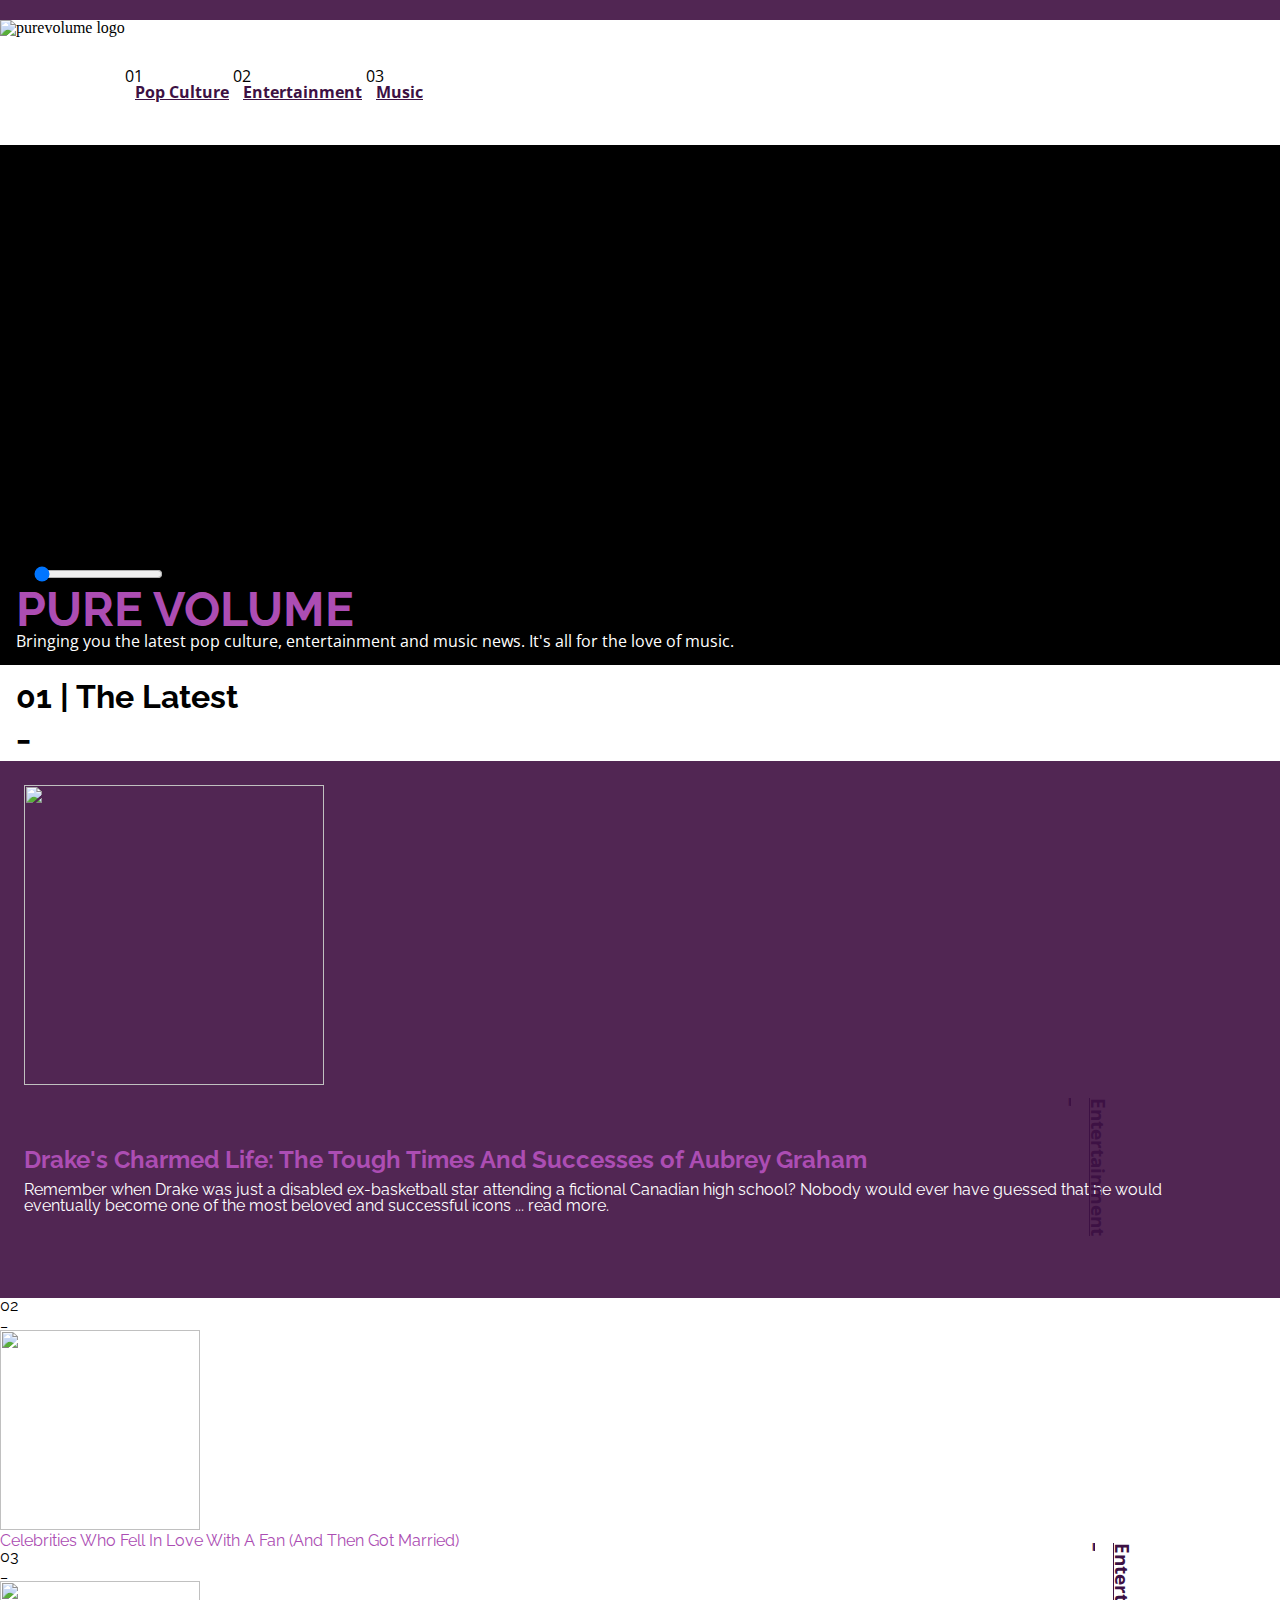
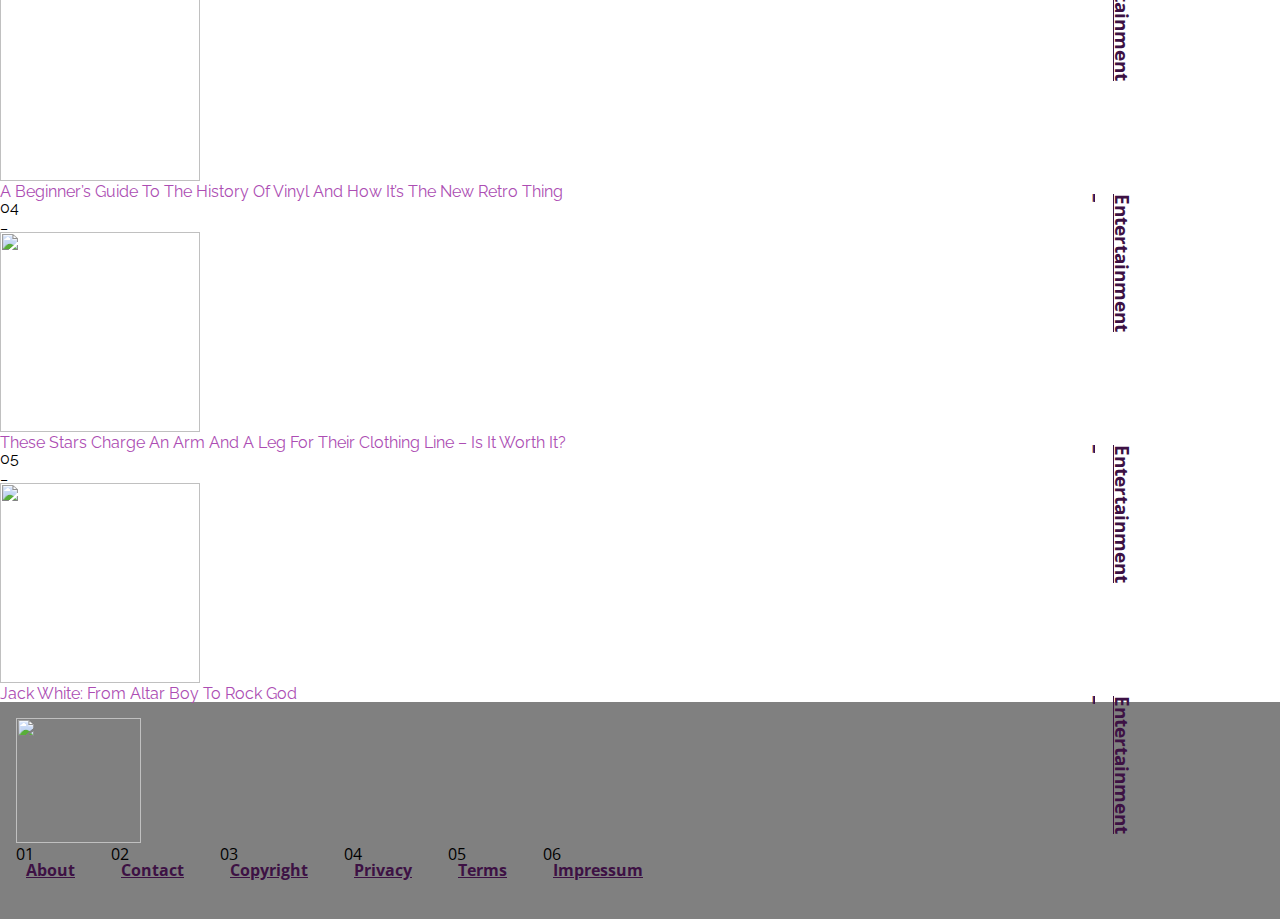
==== index.html @ ea9652d8 "edited index, js, and css" ====
<!DOCTYPE html>
<html lang="en">
  <head>
    <meta charset="utf-8">
    <meta http-equiv="X-UA-Compatible" content="IE=edge">
    <meta name="viewport" content="width=device-width, initial-scale=1">
    <title>Pure Volume</title>
    <!-- Bootstrap -->
    <link href="css/bootstrap.min.css" rel="stylesheet">
    <link href="css/main.css" rel="stylesheet"> <!--CSS FILE YOU CAN EDIT-->
    <link href="https://fonts.googleapis.com/css?family=Open+Sans|Raleway" rel="stylesheet">
    <link rel="stylesheet" href="https://use.fontawesome.com/releases/v5.3.1/css/all.css" integrity="sha384-mzrmE5qonljUremFsqc01SB46JvROS7bZs3IO2EmfFsd15uHvIt+Y8vEf7N7fWAU" crossorigin="anonymous">
  </head>

  <body>

    <div class="topBar"></div> <!--MAIN NAVIGATION-->
    <div class="topNav">
      <nav class="container-fluid">
        <h2 class="hidden">Main Navigation</h2>
        <img src="images/logo1.svg" width="125" height="125" alt="purevolume logo">
        <ol class="text-center">
          <li><p>01</p><a href="#">Pop Culture</a></li>
          <li><p>02</p><a href="#">Entertainment</a></li>
          <li><p>03</p><a href="#">Music</a></li>
        </ol>
      </nav>
    </div> <!--MAIN NAVIGATION END-->

  <header class="container-fluid"> <!--VIDEO SECTION-->
  <div class="container" id="videoPlayer">
    <video id="headerVid" poster="" width="1024" height="400" alt="promotional video">
      <source src="assets/test.mp4" type="video/mp4"/>
        Your browser does not support the video files! Please try another browser.
    </video>
    <div id="controls">
      <button id="playPause"><i class="fas fa-pause"></i></button>
      <input type="range" id="seek-bar" class="slider" value="0">
      <button id="rewind"><i class="fas fa-step-backward"></i></button>
      <button id="muteVideo" class="control"><i class="fas fa-volume-up"></i></button>
      <button id="full-screen" class="controls"><i class="fa fa-expand-arrows-alt"></i></div>
    </div>
  </div>
    <h1>Pure Volume</h1>
    <i class="fa fa-volume-down"></i>
    <p>Bringing you the latest pop culture, entertainment and music news. It's all for the love of music.</p>
  </header> <!--VIDEO SECTION END-->

    <section id="latestSection"> <!--THE LATEST SECTION-->
      <h3>01 | The Latest <br /> _</h3>
      <div id="latestBg" class="row">
          <div id="latestImage" class="col-11 col-md-6">
            <img src="images/img00.jpg" width="300" height="300">
          </div>
          <div class="category col-1 order-md-5 col-md-1">
            <h5><a href="#">Entertainment <br /> _</a></h5>
          </div>
          <div id="latestText" class="col-12 order-md-1 col-md-5">
            <h4>Drake's Charmed Life: The Tough Times And Successes of Aubrey Graham</h4>
            <p>Remember when Drake was just a disabled ex-basketball star attending a fictional Canadian high school? Nobody would ever have guessed that he would eventually become one of the most beloved and successful icons ... read more.</p>
          </div>
      </div>
    </section> <!--THE LATEST SECTION END-->


<div class="container">
  <div class="row">
  <div class="col-md-6">
    <h3>02 <br /> _ <br /></h3>
    <div class="row">
        <div class="col-11 col-md-11">
          <img src="images/image01.jpg" width="200" height="200">
        </div>
        <div class="category col-1 col-md-1">
          <h5><a href="#">Entertainment <br /> _</a></h5>
        </div>
        <div class="col-12 col-md-12">
          <h4>Celebrities Who Fell In Love With A Fan (And Then Got Married)</h4>
        </div>
    </div>
  </div>
  <div class="col-md-6">
    <h3>03 <br /> _ <br /></h3>
    <div class="row">
        <div class="col-11 col-md-11">
          <img src="images/img02.jpg" width="200" height="200">
        </div>
        <div class="category col-1 col-md-1">
          <h5><a href="#">Entertainment <br /> _</a></h5>
        </div>
        <div class="col-12 col-md-12">
          <h4>A Beginner’s Guide To The History Of Vinyl And How It’s The New Retro Thing</h4>
        </div>
    </div>
  </div>
  <div class="col-md-6">
    <h3>04 <br /> _ <br /></h3>
    <div class="row">
        <div class="col-11 col-md-11">
          <img src="images/img03.jpg" width="200" height="200">
        </div>
        <div class="category col-1 col-md-1">
          <h5><a href="#">Entertainment <br /> _</a></h5>
        </div>
        <div class="col-12 col-md-12">
          <h4>These Stars Charge An Arm And A Leg For Their Clothing Line – Is It Worth It?</h4>
        </div>
    </div>
  </div>
  <div class="col-md-6">
    <h3>05 <br /> _ <br /></h3>
    <div class="row">
        <div class="col-11 col-md-11">
          <img src="images/img04.jpg" width="200" height="200">
        </div>
        <div class="category col-1 col-md-1">
          <h5><a href="#">Entertainment <br /> _</a></h5>
        </div>
        <div class="col-12 col-md-12">
          <h4>Jack White: From Altar Boy To Rock God</h4>
        </div>
    </div>
  </div>
  </div>
</div>

<footer class="container-fluid"> <!--FOOTER STARTS HERE-->
  <h2 class="hidden">Footer</h2>
  <img src="images/logo1.svg" width="125" height="125" class="mx-auto d-block">
  <nav class="col-center">
    <h2 class="hidden">Footer Navigation</h2>
    <ol class="text-center">
      <li><p>01</p><a href="#">About</a></li>
      <li><p>02</p><a href="#">Contact</a></li>
      <li><p>03</p><a href="#">Copyright</a></li>
      <li><p>04</p><a href="#">Privacy</a></li>
      <li><p>05</p><a href="#">Terms</a></li>
      <li><p>06</p><a href="#">Impressum</a></li>
    </ol>
  </nav>
</footer> <!--FOOTER ENDS HERE-->

    <!-- jQuery (necessary for Bootstrap's JavaScript plugins) -->
    <script src="https://ajax.googleapis.com/ajax/libs/jquery/1.12.4/jquery.min.js"></script>
    <!-- Include all compiled plugins (below), or include individual files as needed -->
    <script src="js/bootstrap.min.js"></script>
    <script src="js/main.js"></script> <!--JS FILE YOU CAN EDIT-->
  </body>
</html>
---- css/main.css ----
/* http://meyerweb.com/eric/tools/css/reset/
   v2.0 | 20110126
   License: none (public domain)
   CSS RESET!!!
*/

html, body, div, span, applet, object, iframe,
h1, h2, h3, h4, h5, h6, p, blockquote, pre,
a, abbr, acronym, address, big, cite, code,
del, dfn, em, img, ins, kbd, q, s, samp,
small, strike, strong, sub, sup, tt, var,
b, u, i, center,
dl, dt, dd, ol, ul, li,
fieldset, form, label, legend,
table, caption, tbody, tfoot, thead, tr, th, td,
article, aside, canvas, details, embed,
figure, figcaption, footer, header, hgroup,
menu, nav, output, ruby, section, summary,
time, mark, audio, video {
	margin: 0;
	padding: 0;
	border: 0;
	font-size: 100%;
	font: inherit;
	vertical-align: baseline;
}
/* HTML5 display-role reset for older browsers */
article, aside, details, figcaption, figure,
footer, header, hgroup, menu, nav, section {
	display: block;
}
body {
	line-height: 1;
}
ol, ul {
	list-style: none;
}
blockquote, q {
	quotes: none;
}
blockquote:before, blockquote:after,
q:before, q:after {
	content: '';
	content: none;
}
table {
	border-collapse: collapse;
	border-spacing: 0;
}

/**********Global***********/
ol {
  list-style-type: decimal;
}

.hidden {
  display: none;
}

h1,h2,h3,h4,h5 {
  font-family: 'Raleway', sans-serif;
}

h4 {
	color: #ac4db3;
}

p, a {
  font-family: 'Open Sans', sans-serif;
}

.category {
	transform: rotate(90deg);
	transform-origin: left top 0;
  color: grey;
  font-size: 1.2em;
  font-weight: bold;
  float: right;
}

a {
  color: #3d1144;
  font-weight: bold;
  padding-left: 10px;
  display: inline-block;
}

button {
  background-color: Transparent;
  background-repeat:no-repeat;
  border: none;
  cursor:pointer;
  overflow: hidden;
  outline:none;
}

.fa-pause, .fa-step-backward, .fa-volume-up, .fa-expand-arrows-alt {
	color: white;
}
/***************************/

/**********Top Navigation***********/
.topBar {
  width: 100%;
  height: 20px;
  background-color: #512653;
}

.topNav nav ol li{
  display: inline-block;
  margin-bottom: 1.5rem;
}

.topNav nav {
  display: block;
}

.topNav nav img {
  display: block;
  margin: 0 auto;
}

@media (min-width: 992px) {
.topNav nav {
   display: flex;
 }

.topNav nav img {
   margin: 0;
 }

.topNav nav ol {
   margin-top: 3rem;
 }

.topNav nav ol li {
   display: inline-block;
 }

.topNav nav ol li p {
   display: block;
 }

 }
/***************************/


/**********Header***********/
header {
  background-color: black;
  padding: 1rem;
}

.headerVid {
  margin: 0 auto;
}

header h1 {
  text-transform: uppercase;
  font-size: 3rem;
  font-weight: bold;
  color: #ac4db3;
}

header p {
  color: white;
}
/***************************/

/**********Homepage*********/
#latestSection h3 {
  font-size: 2rem;
  font-weight: bold;
  color: black;
  margin: 1rem;
}

#latestBg {
  background-color: #512653;
  padding: 1.5rem;
}

#latestBg h4 {
  background-color: #512653;
  font-size: 1.5rem;
  font-weight: bold;
  color: #ac4db3;
  margin-top: 60px;
	margin-bottom: 10px;
	padding-right: 20px;
}

#latestText p
{
	color: white;
	font-size: 16px;
	margin-bottom: 60px;
	padding-right: 20px;
	font-family: Raleway;
	margin-top: 10px;
}

.latestImage {
  float: left;
}

.post {
  border: 1px solid red;
  height: 100%;
  padding-left: 3em;
  padding-top: 2em;
	margin-bottom: 1em;
}

/***************************/

/**********Footer***********/
footer {
  background-color: grey;
  padding: 1em;
}

footer h2 {
  display: none;
}

footer img {
  margin: 0 auto;
}

footer nav ol li {
  list-style-type: none;
  display: inline-block;
  padding-right: 2rem;
  margin-bottom: 1.5rem;
}
/***************************/
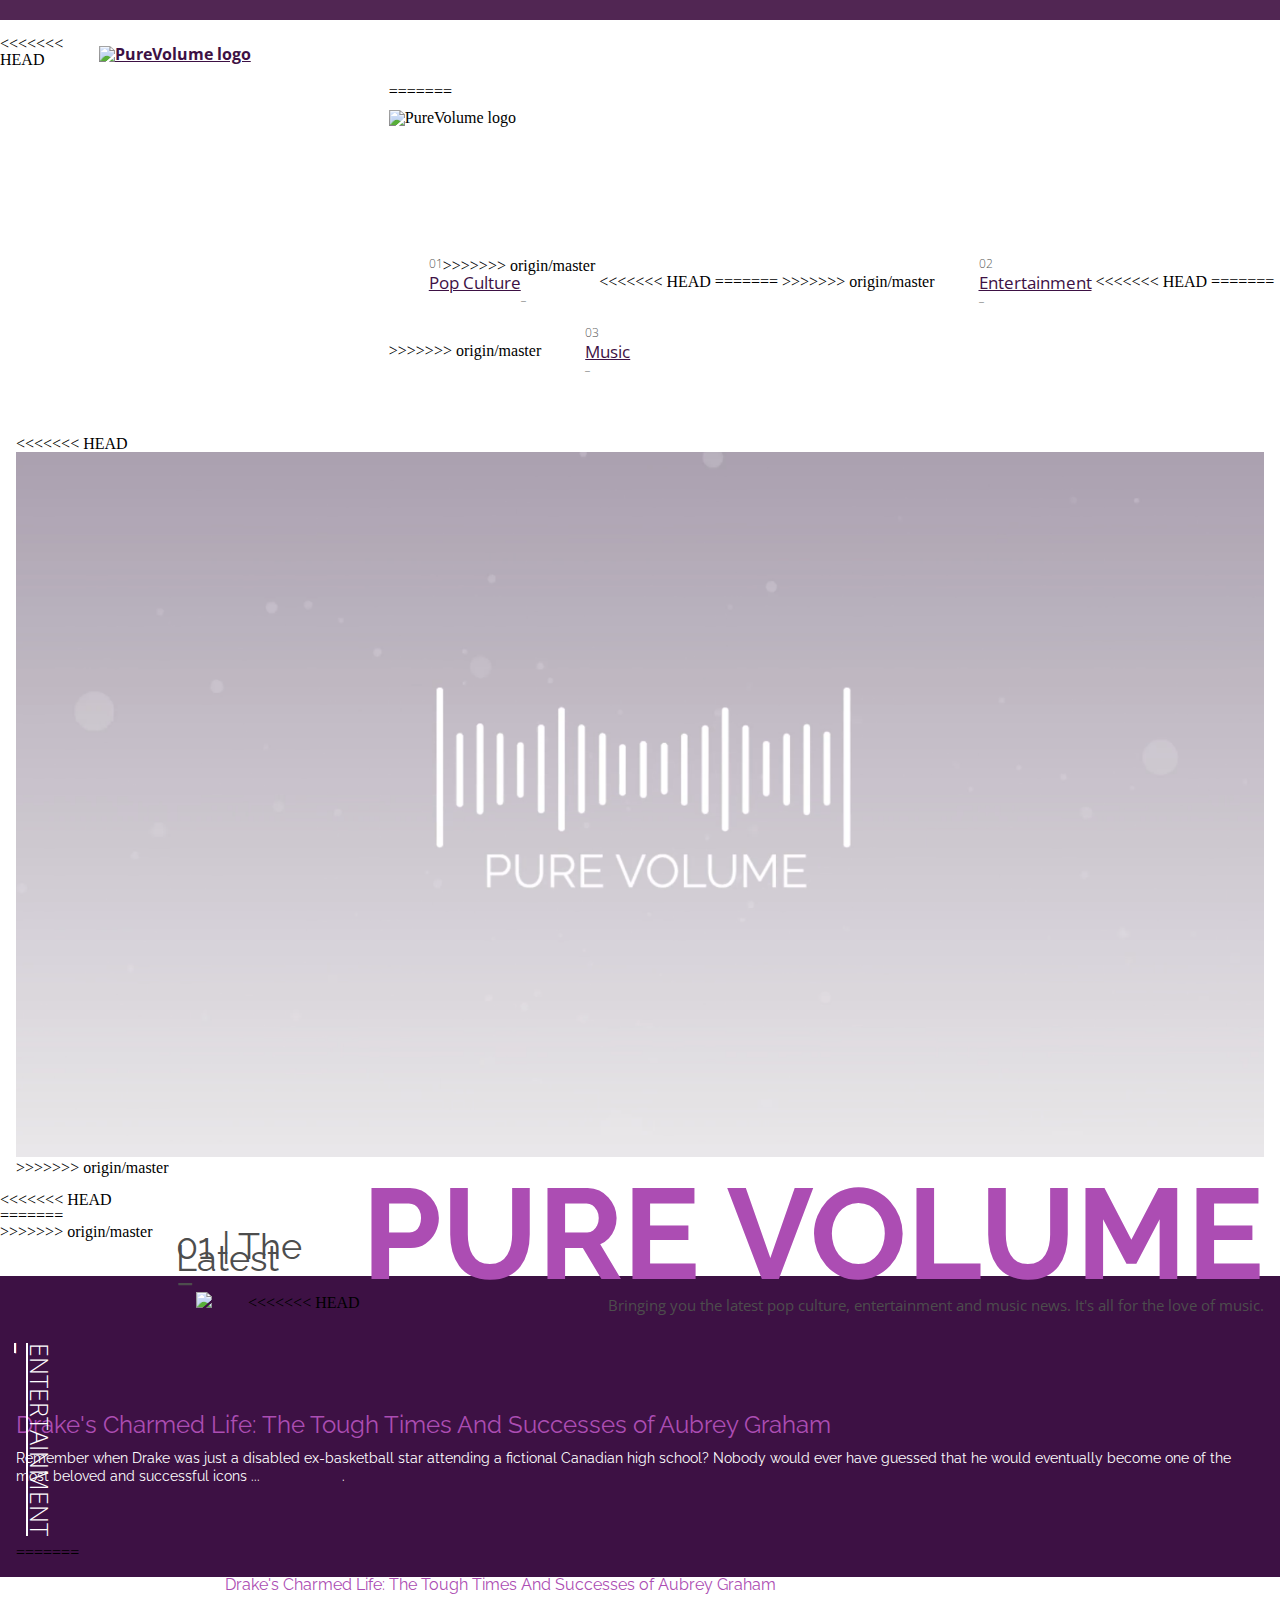
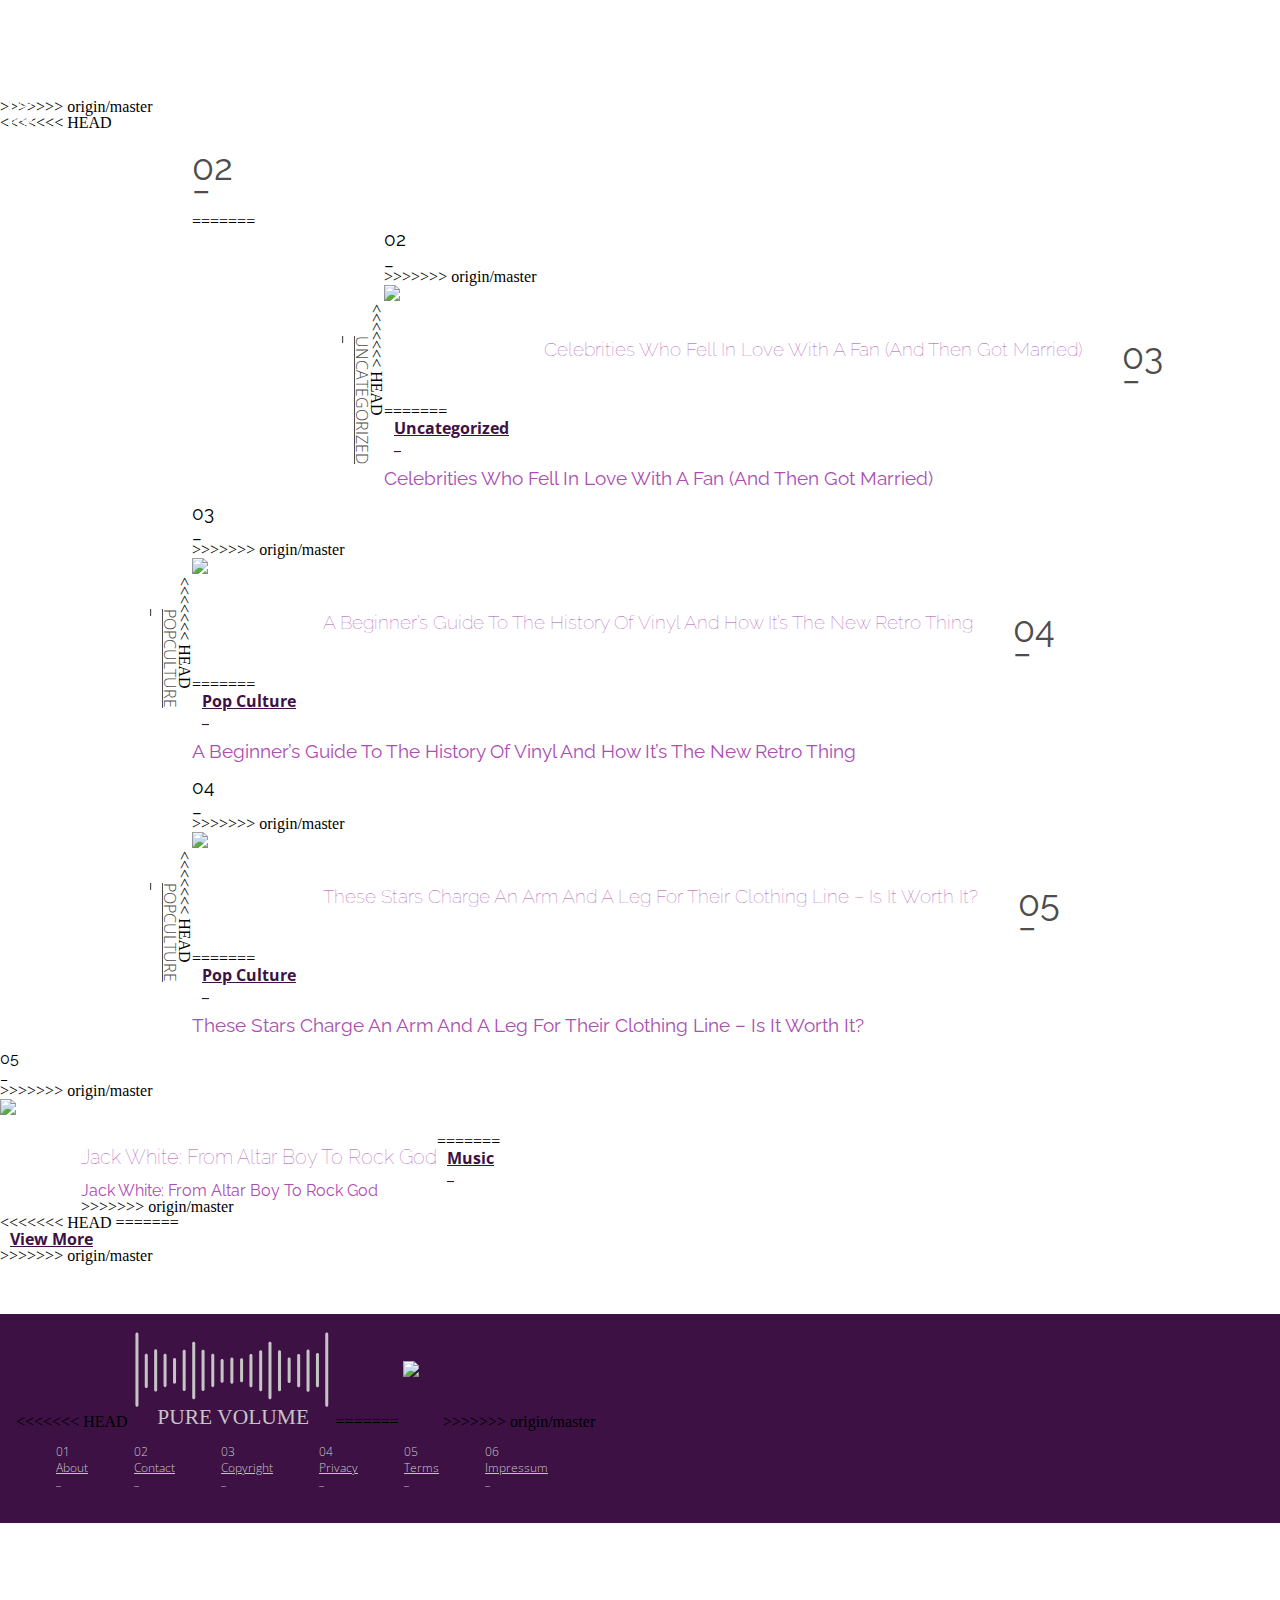
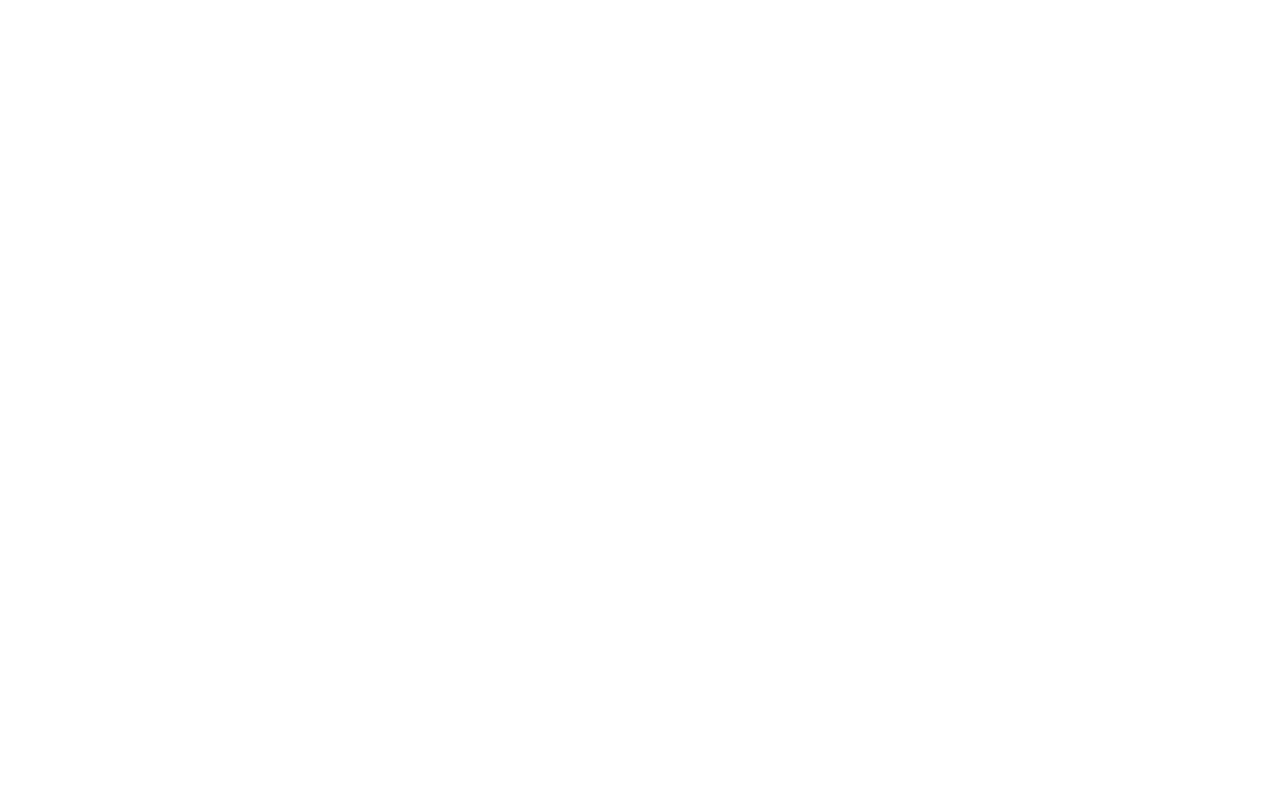
==== commit dd76e95f: "Merge pull request #2 from jobaile/logan.branch" ====
--- a/index.html
+++ b/index.html
@@ -15,130 +15,305 @@
   <body>
 
     <div class="topBar"></div> <!--MAIN NAVIGATION-->
-    <div class="topNav">
-      <nav class="container-fluid">
-        <h2 class="hidden">Main Navigation</h2>
-        <img src="images/logo1.svg" width="125" height="125" alt="purevolume logo">
-        <ol class="text-center">
-          <li><p>01</p><a href="#">Pop Culture</a></li>
-          <li><p>02</p><a href="#">Entertainment</a></li>
-          <li><p>03</p><a href="#">Music</a></li>
-        </ol>
-      </nav>
-    </div> <!--MAIN NAVIGATION END-->
+        <div class="topNav">
+          <nav class="container-fluid">
+            <h2 class="hidden">Main Navigation</h2>
+<<<<<<< HEAD
+            <a href="#"><img src="images/purevolume-logo-purple.svg" width="250" height="100" id="header-logo" alt="PureVolume logo"></a>
+            <ol class="text-center">
+
+    		<!--POP CULTURE-->
+           		<li class="nav-link-container">
+=======
+            <img src="images/purevolume-logo-purple.svg" width="250" height="100" id="header-logo" alt="PureVolume logo">
+            <ol class="text-center">
+    			<li class="nav-link-container">
+>>>>>>> origin/master
+            		<p class="nav-numbers-font">01</p>
+            			<br>
+            		<a href="#" class="nav-links-font">Pop Culture</a>
+            			<br>
+            		<p class="nav-underscore-font">_</p>
+             	</li>
+<<<<<<< HEAD
+
+             <!--ENTERTAINMENT-->
+=======
+>>>>>>> origin/master
+              	<li class="nav-link-container">
+              		<p class="nav-numbers-font">02</p>
+              			<br>
+              		<a href="#" class="nav-links-font">Entertainment</a>
+              			<br>
+              		<p class="nav-underscore-font">_</p>
+              	</li>
+<<<<<<< HEAD
+
+             <!--MUSIC-->
+=======
+>>>>>>> origin/master
+              	<li class="nav-link-container">
+              		<p class="nav-numbers-font">03</p>
+              			<br>
+              		<a href="#" class="nav-links-font">Music</a>
+              			<br>
+              		<p class="nav-underscore-font">_</p>
+              	</li>
+            </ol>
+          </nav>
+        </div> <!--MAIN NAVIGATION END-->
 
   <header class="container-fluid"> <!--VIDEO SECTION-->
-  <div class="container" id="videoPlayer">
-    <video id="headerVid" poster="" width="1024" height="400" alt="promotional video">
-      <source src="assets/test.mp4" type="video/mp4"/>
+
+<div class="container" id="videoPlayer">
+<<<<<<< HEAD
+
+    <video id="headerVid" poster="images/video-poster.jpeg" alt="promotional video">
+      <source src="video/desktop.mp4" type="video/mp4"/>
+=======
+    <video id="headerVid" poster="" alt="promotional video">
+      <source src="assets/desktop.mp4" type="video/mp4"/>
+>>>>>>> origin/master
         Your browser does not support the video files! Please try another browser.
     </video>
-    <div id="controls">
-      <button id="playPause"><i class="fas fa-pause"></i></button>
+
+    <div id="vidControls">
+      <button id="rewind"><i class="fas fa-step-backward"></i></button>
+      <button id="playPause"><i class="fas fa-play"></i></button>
       <input type="range" id="seek-bar" class="slider" value="0">
-      <button id="rewind"><i class="fas fa-step-backward"></i></button>
       <button id="muteVideo" class="control"><i class="fas fa-volume-up"></i></button>
+      <input type="range" id="volumeBar" value="1" min="0" max="1" step="0.1">
+<<<<<<< HEAD
+		<button id="full-screen" class="controls"><i class="fa fa-expand-arrows-alt"></i></button></div>
+=======
       <button id="full-screen" class="controls"><i class="fa fa-expand-arrows-alt"></i></div>
-    </div>
-  </div>
-    <h1>Pure Volume</h1>
-    <i class="fa fa-volume-down"></i>
-    <p>Bringing you the latest pop culture, entertainment and music news. It's all for the love of music.</p>
+>>>>>>> origin/master
+    </div>
+    <h1 class="pure-volume-main-text">Pure Volume</h1>
+    <p class="pure-volume-tagline-text">Bringing you the latest pop culture, entertainment and music news. It's all for the love of music.</p>
   </header> <!--VIDEO SECTION END-->
 
+
     <section id="latestSection"> <!--THE LATEST SECTION-->
-      <h3>01 | The Latest <br /> _</h3>
+<<<<<<< HEAD
+    <div class="container-fluid">
+=======
+      <div class="container-fluid">
+>>>>>>> origin/master
+      <h3 class="the-lastest-articles-numbers">01 | The Latest<br />_</h3>
       <div id="latestBg" class="row">
-          <div id="latestImage" class="col-11 col-md-6">
-            <img src="images/img00.jpg" width="300" height="300">
+          <div id="latestImage" class="col-11 col-md-5 offset-md-1">
+            <img src="images/img00.jpg" width="500"  class="img-fluid">
+<<<<<<< HEAD
           </div>
           <div class="category col-1 order-md-5 col-md-1">
-            <h5><a href="#">Entertainment <br /> _</a></h5>
-          </div>
-          <div id="latestText" class="col-12 order-md-1 col-md-5">
+            <h5><a href="#" class="the-latest-articles-categorys">Entertainment<br /> _</a></h5>
+          </div>
+          <div id="latestText" class="col-11 order-md-2 col-md-4">
+          	<h4 class="lastestText-title">Drake's Charmed Life: The Tough Times And Successes of Aubrey Graham</h4>
+			  <p>Remember when Drake was just a disabled ex-basketball star attending a fictional Canadian high school? Nobody would ever have guessed that he would eventually become one of the most beloved and successful icons ...<a href="article.html" class="read-more-link">read more</a>.</p>
+          </div>
+=======
+          </div>
+          <div class="category col-1 order-md-5 col-md-1">
+            <h5><a href="#" class="the-latest-articles-categorys">Entertainment <br /> _</a></h5>
+          </div>
+          <div id="latestText" class="col-12 order-md-2 col-md-4">
             <h4>Drake's Charmed Life: The Tough Times And Successes of Aubrey Graham</h4>
             <p>Remember when Drake was just a disabled ex-basketball star attending a fictional Canadian high school? Nobody would ever have guessed that he would eventually become one of the most beloved and successful icons ... read more.</p>
           </div>
+>>>>>>> origin/master
       </div>
+	</div>
     </section> <!--THE LATEST SECTION END-->
 
 
-<div class="container">
+<<<<<<< HEAD
+<div class="container" id="articleSection"> <!-- ARTICLE SECTION-->
   <div class="row">
-  <div class="col-md-6">
+
+  <div class="col-12 col-md-6">
+    <h3 class="the-lastest-articles-numbers">02<br />_ </h3>
+=======
+<div class="container" id="articleSection">
+  <div class="row">
+  <div class="col-12 col-md-6">
     <h3>02 <br /> _ <br /></h3>
+>>>>>>> origin/master
     <div class="row">
-        <div class="col-11 col-md-11">
-          <img src="images/image01.jpg" width="200" height="200">
+        <div class="article-post  col-11 col-md-11">
+          <img src="images/image01.jpg" class="img-fluid">
         </div>
         <div class="category col-1 col-md-1">
-          <h5><a href="#">Entertainment <br /> _</a></h5>
+<<<<<<< HEAD
+          <h5><a href="#" class="the-latest-articles-categorys">Uncategorized<br /> _</a></h5>
+        </div>
+        <div class="col-12 col-md-11">
+          <h4 class="the-latest-artlicles-titles">Celebrities Who Fell In Love With A Fan (And Then Got Married)</h4>
+        </div>
+    </div>
+  </div>
+
+  <div class="col-12 col-md-6">
+    <h3 class="the-lastest-articles-numbers">03<br />_</h3>
+=======
+          <h5><a href="#">Uncategorized<br /> _</a></h5>
         </div>
         <div class="col-12 col-md-12">
           <h4>Celebrities Who Fell In Love With A Fan (And Then Got Married)</h4>
         </div>
     </div>
   </div>
-  <div class="col-md-6">
+  <div class="col-12 col-md-6">
     <h3>03 <br /> _ <br /></h3>
+>>>>>>> origin/master
     <div class="row">
-        <div class="col-11 col-md-11">
-          <img src="images/img02.jpg" width="200" height="200">
+        <div class="article-post col-11 col-md-11">
+          <img src="images/img02.jpg" class="img-fluid">
         </div>
         <div class="category col-1 col-md-1">
-          <h5><a href="#">Entertainment <br /> _</a></h5>
+<<<<<<< HEAD
+          <h5><a href="#" class="the-latest-articles-categorys">PopCulture<br />_</a></h5>
+        </div>
+        <div class="col-12 col-md-11">
+          <h4 class="the-latest-artlicles-titles">A Beginner’s Guide To The History Of Vinyl And How It’s The New Retro Thing</h4>
+        </div>
+    </div>
+  </div>
+
+  <div class="col-12 col-md-6">
+    <h3 class="the-lastest-articles-numbers">04<br />_</h3>
+=======
+          <h5><a href="#">Pop Culture<br /> _</a></h5>
         </div>
         <div class="col-12 col-md-12">
           <h4>A Beginner’s Guide To The History Of Vinyl And How It’s The New Retro Thing</h4>
         </div>
     </div>
   </div>
-  <div class="col-md-6">
+  <div class="col-12 col-md-6">
     <h3>04 <br /> _ <br /></h3>
+>>>>>>> origin/master
     <div class="row">
-        <div class="col-11 col-md-11">
-          <img src="images/img03.jpg" width="200" height="200">
+        <div class="article-post col-11 col-md-11">
+          <img src="images/img03.jpg" class="img-fluid">
         </div>
         <div class="category col-1 col-md-1">
-          <h5><a href="#">Entertainment <br /> _</a></h5>
+<<<<<<< HEAD
+          <h5><a href="#" class="the-latest-articles-categorys">PopCulture<br/>_</a></h5>
+        </div>
+        <div class="col-12 col-md-11">
+          <h4 class="the-latest-artlicles-titles">These Stars Charge An Arm And A Leg For Their Clothing Line – Is It Worth It?</h4>
+        </div>
+    </div>
+  </div>
+
+  <div class="col-12 col-md-6">
+    <h3 class="the-lastest-articles-numbers">05<br />_</h3>
+=======
+          <h5><a href="#">Pop Culture<br/> _</a></h5>
         </div>
         <div class="col-12 col-md-12">
           <h4>These Stars Charge An Arm And A Leg For Their Clothing Line – Is It Worth It?</h4>
         </div>
     </div>
   </div>
-  <div class="col-md-6">
+  <div class="col-12 col-md-6">
     <h3>05 <br /> _ <br /></h3>
+>>>>>>> origin/master
     <div class="row">
-        <div class="col-11 col-md-11">
-          <img src="images/img04.jpg" width="200" height="200">
+        <div class="article-post col-11 col-md-11">
+          <img src="images/img04.jpg" class="img-fluid">
         </div>
         <div class="category col-1 col-md-1">
-          <h5><a href="#">Entertainment <br /> _</a></h5>
+<<<<<<< HEAD
+          <h5><a href="#" class="the-latest-articles-categorys">Music<br />_</a></h5>
+        </div>
+        <div class="col-12 col-md-11">
+          <h4 class="the-latest-artlicles-titles">Jack White: From Altar Boy To Rock God</h4>
+=======
+          <h5><a href="#">Music<br /> _</a></h5>
         </div>
         <div class="col-12 col-md-12">
           <h4>Jack White: From Altar Boy To Rock God</h4>
-        </div>
-    </div>
-  </div>
+>>>>>>> origin/master
+        </div>
+    </div>
+  </div>
+  </div>
+<<<<<<< HEAD
+</div> <!-- ARTICLE SECTION END -->
+=======
+  <div class="row">
+    <a href="#" id="btn-view-more" class="center">View More</a>
   </div>
 </div>
+>>>>>>> origin/master
 
 <footer class="container-fluid"> <!--FOOTER STARTS HERE-->
+<div id="footer-image-container">
   <h2 class="hidden">Footer</h2>
-  <img src="images/logo1.svg" width="125" height="125" class="mx-auto d-block">
+<<<<<<< HEAD
+    <img src="images/purevolume-logo-offwhite.svg" width="200" class="mx-auto d-block">
+=======
+  <img src="images/purevolume-logo-white.svg" width="200" id="footer-logo" class="mx-auto d-block">
+>>>>>>> origin/master
   <nav class="col-center">
     <h2 class="hidden">Footer Navigation</h2>
     <ol class="text-center">
-      <li><p>01</p><a href="#">About</a></li>
-      <li><p>02</p><a href="#">Contact</a></li>
-      <li><p>03</p><a href="#">Copyright</a></li>
-      <li><p>04</p><a href="#">Privacy</a></li>
-      <li><p>05</p><a href="#">Terms</a></li>
-      <li><p>06</p><a href="#">Impressum</a></li>
+
+    	<li>
+     		<p class="footer-number-font">01</p>
+     			<br>
+     		<a href="#" class="footer-links-font">About</a>
+     			<br>
+     		<p class="footer-underscore-font">_</p>
+     	</li>
+
+      	<li>
+      		<p class="footer-number-font">02</p>
+      			<br>
+      		<a href="#" class="footer-links-font">Contact</a>
+      			<br>
+      		<p class="footer-underscore-font">_</p>
+      	</li>
+
+      	<li>
+      		<p class="footer-number-font">03</p>
+      			<br>
+      		<a href="#" class="footer-links-font">Copyright</a>
+      			<br>
+      		<p class="footer-underscore-font">_</p>
+      	</li>
+
+      	<li>
+      	<p class="footer-number-font">04</p>
+      		<br>
+      	<a href="#" class="footer-links-font">Privacy</a>
+      		<br>
+      	<p class="footer-underscore-font">_</p>
+      	</li>
+
+     	<li>
+     		<p class="footer-number-font">05</p>
+     			<br>
+     		<a href="#" class="footer-links-font">Terms</a>
+     			<br>
+     		<p class="footer-underscore-font">_</p>
+     	</li>
+
+      	<li>
+      		<p class="footer-number-font">06</p>
+      			<br>
+      		<a href="#" class="footer-links-font">Impressum</a>
+      			<br>
+      		<p class="footer-underscore-font">_</p>
+      	</li>
     </ol>
   </nav>
+</div>
 </footer> <!--FOOTER ENDS HERE-->
+
 
     <!-- jQuery (necessary for Bootstrap's JavaScript plugins) -->
     <script src="https://ajax.googleapis.com/ajax/libs/jquery/1.12.4/jquery.min.js"></script>
--- a/css/main.css
+++ b/css/main.css
@@ -57,7 +57,7 @@
   display: none;
 }
 
-h1,h2,h3,h4,h5 {
+h1,h2,h3,h4,h5,h6 {
   font-family: 'Raleway', sans-serif;
 }
 
@@ -72,10 +72,6 @@
 .category {
 	transform: rotate(90deg);
 	transform-origin: left top 0;
-  color: grey;
-  font-size: 1.2em;
-  font-weight: bold;
-  float: right;
 }
 
 a {
@@ -84,6 +80,15 @@
   padding-left: 10px;
   display: inline-block;
 }
+
+body {
+	background-image: url(../images/bckgnd-texture-index-desktop.png); /* The image used */
+  	background-position: center; /* Center the image */
+  	background-repeat: repeat-y; /* Repeat the image horizontally */
+  	background-size: cover; /* Resize the background image to cover the entire container */
+}
+<<<<<<< HEAD
+
 
 button {
   background-color: Transparent;
@@ -94,33 +99,205 @@
   outline:none;
 }
 
-.fa-pause, .fa-step-backward, .fa-volume-up, .fa-expand-arrows-alt {
-	color: white;
+.center {
+  margin: auto;
+}
+
+#vidControls {
+  background-color: #333333;
+  padding-top: 5px;
+  height: 30px;
+}
+.fa-pause, .fa-play, .fa-step-backward, .fa-volume-up, .fa-volume-off, .fa-expand-arrows-alt {
+	color: #e4e4e4;
 }
 /***************************/
 
 /**********Top Navigation***********/
-.topBar {
+
+  #header-logo {
+    margin-left: 3rem;
+  }
+
+  .topBar {
   width: 100%;
   height: 20px;
   background-color: #512653;
-}
-
-.topNav nav ol li{
-  display: inline-block;
-  margin-bottom: 1.5rem;
-}
-
-.topNav nav {
-  display: block;
-}
-
-.topNav nav img {
-  display: block;
-  margin: 0 auto;
-}
+  margin-bottom: 1rem;
+	background-image: url(../images/recordplayer-bckgnd-img.jpg);
+	background-position: center; /* Center the image */
+  background-repeat: no-repeat;
+  background-size: cover; /* Resize the background image to cover the entire container */
+  }
+
+  .topNav nav ol {
+    margin-top: 1rem;
+  }
+  .topNav nav ol li{
+    display: inline-block;
+    margin-bottom: 1.5rem;
+  }
+
+  .topNav nav {
+    display: block;
+  }
+
+  .topNav nav img {
+    display: block;
+    margin: 0 auto;
+  }
+
+.nav-numbers-font {
+    font-size: 12px;
+    color: #5a5a5a;
+    float: left;
+    font-weight: lighter;
+  }
+
+=======
+
+
+button {
+  background-color: Transparent;
+  background-repeat:no-repeat;
+  border: none;
+  cursor:pointer;
+  overflow: hidden;
+  outline:none;
+}
+
+.center {
+  margin: auto;
+}
+
+#vidControls {
+  background-color: #333333;
+  padding-top: 5px;
+  height: 30px;
+}
+.fa-pause, .fa-play, .fa-step-backward, .fa-volume-up, .fa-volume-off, .fa-expand-arrows-alt {
+	color: #e4e4e4;
+}
+/***************************/
+
+/**********Top Navigation***********/
+
+  #header-logo {
+    margin: 0 auto;
+  }
+
+  .topBar {
+    width: 100%;
+    height: 20px;
+    background-color: #512653;
+    margin-bottom: 1rem;
+  }
+
+  .topNav nav ol {
+    margin-top: 1rem;
+  }
+  .topNav nav ol li{
+    display: inline-block;
+    margin-bottom: 1.5rem;
+  }
+
+  .topNav nav {
+    display: block;
+  }
+
+  .topNav nav img {
+    display: block;
+    margin: 0 auto;
+  }
+
+.nav-link-container {
+    margin-left: 20px;
+  }
+
+.nav-numbers-font {
+    font-size: 12px;
+    color: #5a5a5a;
+    float: left;
+    font-weight: lighter;
+  }
+
+>>>>>>> origin/master
+
+/* unvisited link */
+.nav-links-font {
+	font-size: 17px;
+	font-weight: normal;
+	margin: 0px;
+	padding: 0px;
+	float: left;
+	color: #3d1144;
+	}
+
+/* mouse over link */
+.nav-links-font:hover {
+	color: #ac4db3;
+	transition-duration: 0.5s;
+	text-decoration: none;
+	}
+
+.nav-underscore-font {
+	font-size: 12px;
+	color: #5a5a5a;
+	float: left;
+	font-weight: lighter;
+	}
+
+.nav-link-container {
+	margin-left: 20px;
+	}
+
+.nav-numbers-font {
+	font-size: 12px;
+	color: #5a5a5a;
+	float: left;
+	font-weight: lighter;
+	}
+
+/* unvisited link */
+.nav-links-font {
+	font-size: 17px;
+	font-weight: normal;
+	margin: 0px;
+	padding: 0px;
+	float: left;
+	color: #3d1144;
+	}
+
+/* mouse over link */
+.nav-links-font:hover {
+	color: #ac4db3;
+	transition-duration: 0.5s;
+	text-decoration: none;
+	}
+
+.nav-underscore-font {
+	font-size: 12px;
+	color: #5a5a5a;
+	float: left;
+	font-weight: lighter;
+	}
 
 @media (min-width: 992px) {
+#header-logo {
+  	margin: 10px 0 30px 0;
+  }
+
+  .topBar {
+    width: 100%;
+    height: 20px;
+    background-color: #512653;
+  }
+
+  .topNav nav ol li{
+    display: inline-block;
+    margin-bottom: 1.5rem;
+  }
+
 .topNav nav {
    display: flex;
  }
@@ -133,21 +310,33 @@
    margin-top: 3rem;
  }
 
-.topNav nav ol li {
-   display: inline-block;
- }
-
 .topNav nav ol li p {
    display: block;
  }
 
- }
+ .nav-link-container {
+     margin-left: 40px;
+   }
+}
 /***************************/
 
 
 /**********Header***********/
+.pure-volume-main-text {
+	font-size: 5rem;
+	color: #ac4db3;
+  float: right;
+  margin: 0 auto;
+  padding-top: 10px;
+}
+
+.pure-volume-tagline-text {
+	font-size: 15px;
+	color: #4d4d4d;
+	float: right;
+}
+
 header {
-  background-color: black;
   padding: 1rem;
 }
 
@@ -165,25 +354,148 @@
 header p {
   color: white;
 }
+
+@media (min-width: 992px) {
+  .pure-volume-main-text {
+  	font-size: 8rem;
+  	color: #ac4db3;
+  	float: right;
+  	margin: 0 auto;
+  }
+}
 /***************************/
 
 /**********Homepage*********/
+video {
+  width: 100%;
+}
+
+/*Video Player*/
+input[type=range] {
+  -webkit-appearance: none;
+  width: 45%;
+  margin: 5.65px 0;
+}
+
+input[type=range]#volumeBar {
+  -webkit-appearance: none;
+  width: 10%;
+  margin: 5.65px 0;
+}
+
+input[type=range]:focus {
+  outline: none;
+}
+input[type=range]::-webkit-slider-runnable-track {
+  width: 100%;
+  height: 8.7px;
+  cursor: pointer;
+  box-shadow: 1px 1px 1px #000000, 0px 0px 1px #0d0d0d;
+  background: #b271a9;
+  border-radius: 2.8px;
+  border: 0.2px solid #010101;
+}
+input[type=range]::-webkit-slider-thumb {
+  box-shadow: 1px 1px 1px #000000, 0px 0px 1px #0d0d0d;
+  border: 1px solid #000000;
+  height: 20px;
+  width: 13px;
+  border-radius: 0px;
+  background: rgba(0, 0, 0, 0.76);
+  cursor: pointer;
+  -webkit-appearance: none;
+  margin-top: -5.85px;
+}
+input[type=range]:focus::-webkit-slider-runnable-track {
+  background: #b77baf;
+}
+input[type=range]::-moz-range-track {
+  width: 100%;
+  height: 8.7px;
+  cursor: pointer;
+  box-shadow: 1px 1px 1px #000000, 0px 0px 1px #0d0d0d;
+  background: #b271a9;
+  border-radius: 2.8px;
+  border: 0.2px solid #010101;
+}
+input[type=range]::-moz-range-thumb {
+  box-shadow: 1px 1px 1px #000000, 0px 0px 1px #0d0d0d;
+  border: 1px solid #000000;
+  height: 20px;
+  width: 13px;
+  border-radius: 0px;
+  background: rgba(0, 0, 0, 0.76);
+  cursor: pointer;
+}
+input[type=range]::-ms-track {
+  width: 100%;
+  height: 8.7px;
+  cursor: pointer;
+  background: transparent;
+  border-color: transparent;
+  color: transparent;
+}
+input[type=range]::-ms-fill-lower {
+  background: #ad67a3;
+  border: 0.2px solid #010101;
+  border-radius: 5.6px;
+  box-shadow: 1px 1px 1px #000000, 0px 0px 1px #0d0d0d;
+}
+input[type=range]::-ms-fill-upper {
+  background: #b271a9;
+  border: 0.2px solid #010101;
+  border-radius: 5.6px;
+  box-shadow: 1px 1px 1px #000000, 0px 0px 1px #0d0d0d;
+}
+input[type=range]::-ms-thumb {
+  box-shadow: 1px 1px 1px #000000, 0px 0px 1px #0d0d0d;
+  border: 1px solid #000000;
+  height: 20px;
+  width: 13px;
+  border-radius: 0px;
+  background: rgba(0, 0, 0, 0.76);
+  cursor: pointer;
+  height: 8.7px;
+}
+input[type=range]:focus::-ms-fill-lower {
+  background: #b271a9;
+}
+input[type=range]:focus::-ms-fill-upper {
+  background: #b77baf;
+}
+/*Video Player End*/
+
+<<<<<<< HEAD
+#latestSection {
+	clear: both;
+}
+
+=======
+>>>>>>> origin/master
 #latestSection h3 {
   font-size: 2rem;
   font-weight: bold;
   color: black;
   margin: 1rem;
+	clear: both;
+  padding-top: 50px;
+  padding-left: 100px;
+  padding-bottom: 20px;
 }
 
 #latestBg {
-  background-color: #512653;
-  padding: 1.5rem;
+	background-color: #3d1144;
+  	padding: 1em;
+	background-image: url(../images/recordplayer-bckgnd-img.jpg);
+	background-position: center; /* Center the image */
+  	background-repeat: no-repeat;
+  	background-size: cover; /* Resize the background image to cover the entire container */
 }
 
 #latestBg h4 {
-  background-color: #512653;
-  font-size: 1.5rem;
-  font-weight: bold;
+  font-size: 22px;
+	line-height: 28px;
+  font-weight: inherit;
   color: #ac4db3;
   margin-top: 60px;
 	margin-bottom: 10px;
@@ -193,31 +505,498 @@
 #latestText p
 {
 	color: white;
-	font-size: 16px;
+	font-size: 14px;
+	line-height: 18px;
 	margin-bottom: 60px;
 	padding-right: 20px;
 	font-family: Raleway;
 	margin-top: 10px;
 }
 
-.latestImage {
-  float: left;
-}
-
-.post {
-  border: 1px solid red;
-  height: 100%;
-  padding-left: 3em;
-  padding-top: 2em;
-	margin-bottom: 1em;
-}
-
+<<<<<<< HEAD
+.read-more-link {
+	text-decoration: underline;
+	color: #ac4db3;
+	font-weight: lighter;
+}
+
+.read-more-link:hover {
+	color: #4d4d4d;
+	transition-duration: 0.2s;
+}
+
+/* Class for the numbers that are above each of the latest articles */
+#articleSection .the-lastest-articles-numbers  {
+	font-size: 36px;
+	color: #4d4d4d;
+	font-weight: normal;
+  line-height: 0.333;
+	margin: 30px 0px 30px 0px;
+}
+
+/* Class for the titles of the latest articles */
+.the-latest-articles-titles {
+	color: #ac4db3;
+	font-size: 20px;
+	line-height: 26px;
+	margin-top: 10px;
+	font-weight: 600;
+	float: left;
+	padding: 0px;
+	margin-left: 0px;
+}
+
+.the-latest-articles-titles:hover {
+	color: #4d4d4d;
+	transition-duration: 0.5s;
+	transition-delay: 0.1s;
+	text-decoration: underline;
+}
+
+.the-latest-articles-categorys {
+	font-size: 16px;
+	color: #4d4d4d;
+	line-height: 12px;
+	font-weight: lighter;
+  	padding-bottom: 50px;
+	float: left;
+	text-transform: uppercase;
+}
+
+.the-latest-articles-categorys:hover {
+	text-decoration: none;
+	color: #7E7E7E;
+	transition-duration: 0.5s;
+	transition-delay: 0.1s;
+}
+
+#latestSection .the-latest-articles-categorys {
+	color: #fff;
+	font-size: 25px;
+	font-weight: lighter;
+	margin-top: -30px;
+}
+
+#latestSection img {
+  padding-right: 2rem;
+}
+
+#articleSection h4 {
+	font-size: 1.2rem;
+	margin: 1rem 0 1rem 0;
+	padding-right: 2.5rem;
+}
+
+#articleSection h3 {
+	font-size: 1.2rem;
+}
+
+
+.article-post img {
+	width: 300px;
+}
+
+@media (min-width: 992px) {
+  #articleSection {
+    margin-left: 12em;
+  }
+
+  input[type=range] {
+    -webkit-appearance: none;
+    width: 75%;
+    margin: 5.65px 0;
+  }
+
+  input[type=range]#volumeBar {
+    -webkit-appearance: none;
+    width: 10%;
+    margin: 5.65px 0;
+  }
+
+	.article-post img {
+		width: 450px;
+	}
+
+  #latestBg h4 {
+    font-size: 1.5rem;
+  	line-height: 28px;
+    font-weight: inherit;
+    color: #ac4db3;
+    margin-top: 10rem;
+  	margin-bottom: 10px;
+  	padding-right: 20px;
+  }
+
+  .the-latest-articles-categorys {
+  	font-size: 16px;
+  	color: #4d4d4d;
+  	line-height: 12px;
+  	font-weight: lighter;
+    padding-left: 2rem;
+  	float: left;
+  }
+}
+
+=======
+>>>>>>> origin/master
+/* Class for the numbers that are above each of the latest articles */
+#latestSection .the-lastest-articles-numbers {
+	font-size: 2rem;
+	color: #4d4d4d;
+	font-weight: normal;
+  line-height: 0.333;
+	padding-left: 0;
+}
+
+#latestSection .lastestText-title {
+	margin-top: 10px;
+}
+
+@media (min-width: 992px) {
+	#latestSection .lastestText-title {
+	margin-top: 100px;
+}
+
+#latestSection .the-lastest-articles-numbers {
+	font-size: 36px;
+	color: #4d4d4d;
+	font-weight: normal;
+  line-height: 0.333;
+	margin-bottom: 0px;
+	padding-left: 11rem;
+}
+
+#latestImage {
+	margin-left: 180px;
+}
+}
+
+/* Class for the titles of the latest articles */
+.the-latest-artlicles-titles {
+	color: #ac4db3;
+	font-size: 20px;
+	line-height: 26px;
+	margin-top: 10px;
+	font-weight: lighter;
+	float: left;
+	padding: 0px;
+	margin-left: 0px;
+}
+
+.the-latest-artlicles-titles:hover {
+	color: #4d4d4d;
+	transition-duration: 0.5s;
+	transition-delay: 0.1s;
+}
+
+.the-latest-articles-categorys {
+	font-size: 16px;
+	color: #4d4d4d;
+	line-height: 12px;
+	font-weight: lighter;
+  padding-bottom: 50px;
+	float: left;
+}
+
+.the-latest-articles-categorys:hover {
+	text-decoration: none;
+	color: #7E7E7E;
+	transition-duration: 0.5s;
+	transition-delay: 0.1s;
+}
+
+#latestSection .the-latest-articles-categorys {
+	color: #fff;
+	font-size: 25px;
+	font-weight: lighter;
+}
+
+<<<<<<< HEAD
+=======
+#latestSection img {
+  padding-right: 2rem;
+}
+
+#articleSection h4 {
+	font-size: 1.2rem;
+	margin: 1rem 0 1rem 0;
+	padding-right: 2.5rem;
+}
+
+#articleSection h3 {
+	font-size: 1.2rem;
+}
+
+}
+
+.article-post img {
+	width: 300px;
+}
+
+@media (min-width: 992px) {
+
+  #articleSection {
+    margin-left: 12em;
+  }
+
+  input[type=range] {
+    -webkit-appearance: none;
+    width: 75%;
+    margin: 5.65px 0;
+  }
+
+  input[type=range]#volumeBar {
+    -webkit-appearance: none;
+    width: 10%;
+    margin: 5.65px 0;
+  }
+
+	.article-post img {
+		width: 450px;
+	}
+
+  #latestBg h4 {
+    font-size: 1.5rem;
+  	line-height: 28px;
+    font-weight: inherit;
+    color: #ac4db3;
+    margin-top: 10rem;
+  	margin-bottom: 10px;
+  	padding-right: 20px;
+  }
+
+  .the-latest-articles-categorys {
+  	font-size: 16px;
+  	color: #4d4d4d;
+  	line-height: 12px;
+  	font-weight: lighter;
+    padding-left: 2rem;
+  	float: left;
+  }
+}
+
+>>>>>>> origin/master
+#btn-view-more {
+	background-color:#a43fcc;
+	display:inline-block;
+	cursor:pointer;
+	color:#ffffff;
+	font-size:16px;
+	font-weight:bold;
+	padding:9px 15px;
+	text-decoration:none;
+  margin-bottom: 1rem;
+}
+#btn-view-more:hover {
+	background-color:#808080;
+}
+
+#btn-view-more:active {
+	position:relative;
+	top:1px;
+}
 /***************************/
 
+/*********ARTICLE END***********/
+
+.bgimg
+{
+  width: 100%;
+  z-index: 0;
+}
+
+#purevolumearticleheader
+{
+	color: #ac4db3;
+	font-size: 122px;
+	font-weight: 700;
+	text-transform: uppercase;
+	text-align: right;
+	margin-right: 25px;
+}
+
+#purevolumearticletext
+{
+	font-size: 17.78px;
+	text-align: right;
+	margin-right: 20px;
+	font-weight: 600;
+	color: #4d4d4d;
+	margin-bottom: 20px;
+	line-height: 1.2;
+
+}
+
+.entertainmentheading
+{
+	font-family: 'Raleway', sans-serif;
+	font-size: 30px;
+	font-weight: 600;
+	color: #4d4d4d;
+	margin-top: 230px;
+}
+
+#draketitle
+{
+	font-size: 52px;
+	color: #ac4db3;
+	padding-bottom: 20px;
+	font-weight: 500;
+	line-height: 1.2;
+}
+
+#drakemainphoto
+{
+	margin-bottom: 20px;
+}
+
+.main-article-text
+{
+	font-family: 'Raleway', sans-serif;
+	font-size: 15px;
+	font-weight: 400;
+	color: #4d4d4d;
+	line-height: 1.5;
+}
+
+.boldedline
+{
+	font-family: 'Raleway', sans-serif;
+	font-size: 16px;
+	font-weight: 600;
+	color: #4d4d4d;
+}
+
+.sectionheader
+{
+	font-family: 'Raleway', sans-serif;
+	font-size: 22px;
+	font-weight: 600;
+	color: #4d4d4d;
+	margin-top: 20px;
+	margin-bottom: 5px;
+}
+
+.photocredit
+{
+	font-family: 'Raleway', sans-serif;
+	font-size: 14px;
+	font-style: italic;
+	color: #4d4d4d;
+}
+
+.photolink
+{
+	font-family: 'Raleway', sans-serif;
+	font-size: 14px;
+	font-weight: 400;
+	color: #ac4db3;
+	text-decoration: none;
+	padding: 0;
+	margin: 0;
+}
+
+#boldtext
+{
+	font-weight: bolder;
+}
+
+.article-imgs
+{
+	width: 500px;
+	height: auto;
+	margin: 0;
+}
+
+.more-button
+{
+	align-content: center;
+	background-color: #3f1744;
+	padding: 20px;
+	width: 360px;
+	height: 60px;
+	font-size: 20px;
+	color: white;
+	font-family: Raleway;
+}
+
+.more-button:hover
+{
+	opacity: 0.9;
+}
+
+h6
+{
+	font-family: Raleway;
+	color: white;
+	font-size: 30px;
+}
+
+.storycategory
+{
+	font-family: 'Raleway', sans-serif;
+	font-size: 18.4px;
+	font-weight: 400;
+	color: #ac4db3;
+	margin-top: 10px;
+}
+
+.storytitle
+{
+	font-family: 'Raleway', sans-serif;
+	font-size: 18.4px;
+	font-weight: 600;
+	color: white;
+	line-height: 1.3;
+	margin-top: 5px;
+}
+
+.story
+{
+	float: left;
+	max-width: 60%;
+	margin: 0;
+	padding: 0;
+	margin-bottom: 50px;
+}
+
+.storyimg
+{
+	float: right;
+	margin: 0;
+	padding: 0;
+	max-width: 35%;
+	margin-left: 5%;
+}
+
+.storybox
+{
+	margin-top: 30px;
+}
+
+@media (min-width: 992px) {
+	.entertainmentheading{
+		margin-top: 100px;
+}
+}
 /**********Footer***********/
 footer {
-  background-color: grey;
+  background-color: #3d1144;
   padding: 1em;
+	background-image: url(../images/recordplayer-bckgnd-img.jpg);
+	background-position: center; /* Center the image */
+<<<<<<< HEAD
+  background-repeat: repeat-y;
+  background-size: cover; /* Resize the background image to cover the entire container */
+	margin-top: 50px;
+=======
+  background-repeat: no-repeat;
+  background-size: cover; /* Resize the background image to cover the entire container */
+>>>>>>> origin/master
+}
+
+#footer-logo {
+	margin: 10px 20px 50px 0px;
 }
 
 footer h2 {
@@ -226,6 +1005,11 @@
 
 footer img {
   margin: 0 auto;
+}
+
+footer ol {
+	margin-top: 1rem;
+	margin-left: 40px;
 }
 
 footer nav ol li {
@@ -233,5 +1017,49 @@
   display: inline-block;
   padding-right: 2rem;
   margin-bottom: 1.5rem;
-}
-/***************************/
+	margin-left: 10px;
+	margin-right: 0px;
+}
+
+.footer-number-font {
+	font-size: 12px;
+	color: #c5c5c5;
+	float: left;
+	margin: 0px;
+	padding: 0px;
+	font-weight: lighter;
+	}
+
+.footer-links-font {
+	font-size: 12px;
+	color: #c5c5c5;
+	float: left;
+	font-weight: lighter;
+	margin: 0px;
+	padding: 0px;
+	}
+
+/* mouse over link */
+.footer-links-font:hover {
+	color: #ac4db3;
+	transition-duration: 0.5s;
+	text-decoration: none;
+	}
+
+.footer-underscore-font {
+	font-size: 12px;
+	line-height: 5px;
+	color: #c5c5c5;
+	float: left;
+	margin: 0px;
+	padding: 0px;
+	font-weight: lighter;
+	}
+
+@media (min-width: 992px) {
+
+	footer ol {
+		margin-left: 30px;
+	}
+}
+/* FOOTER END */
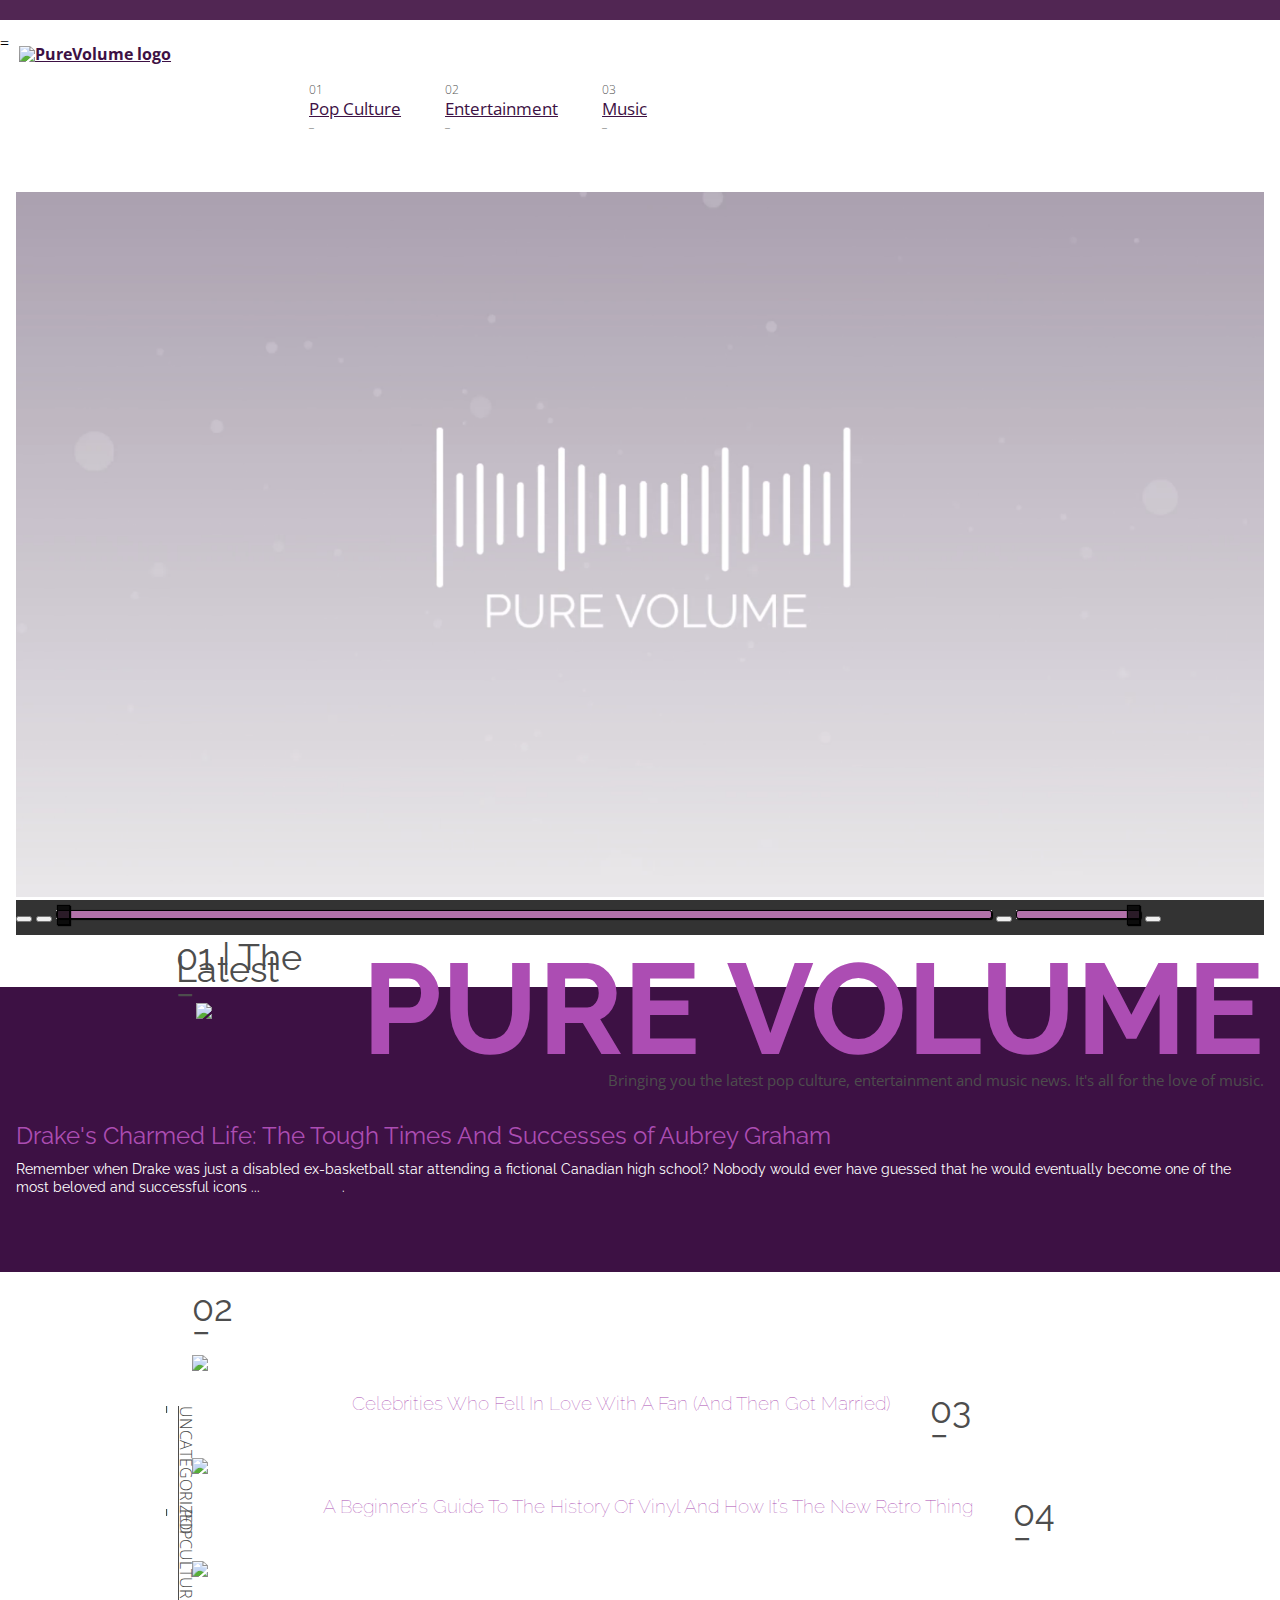
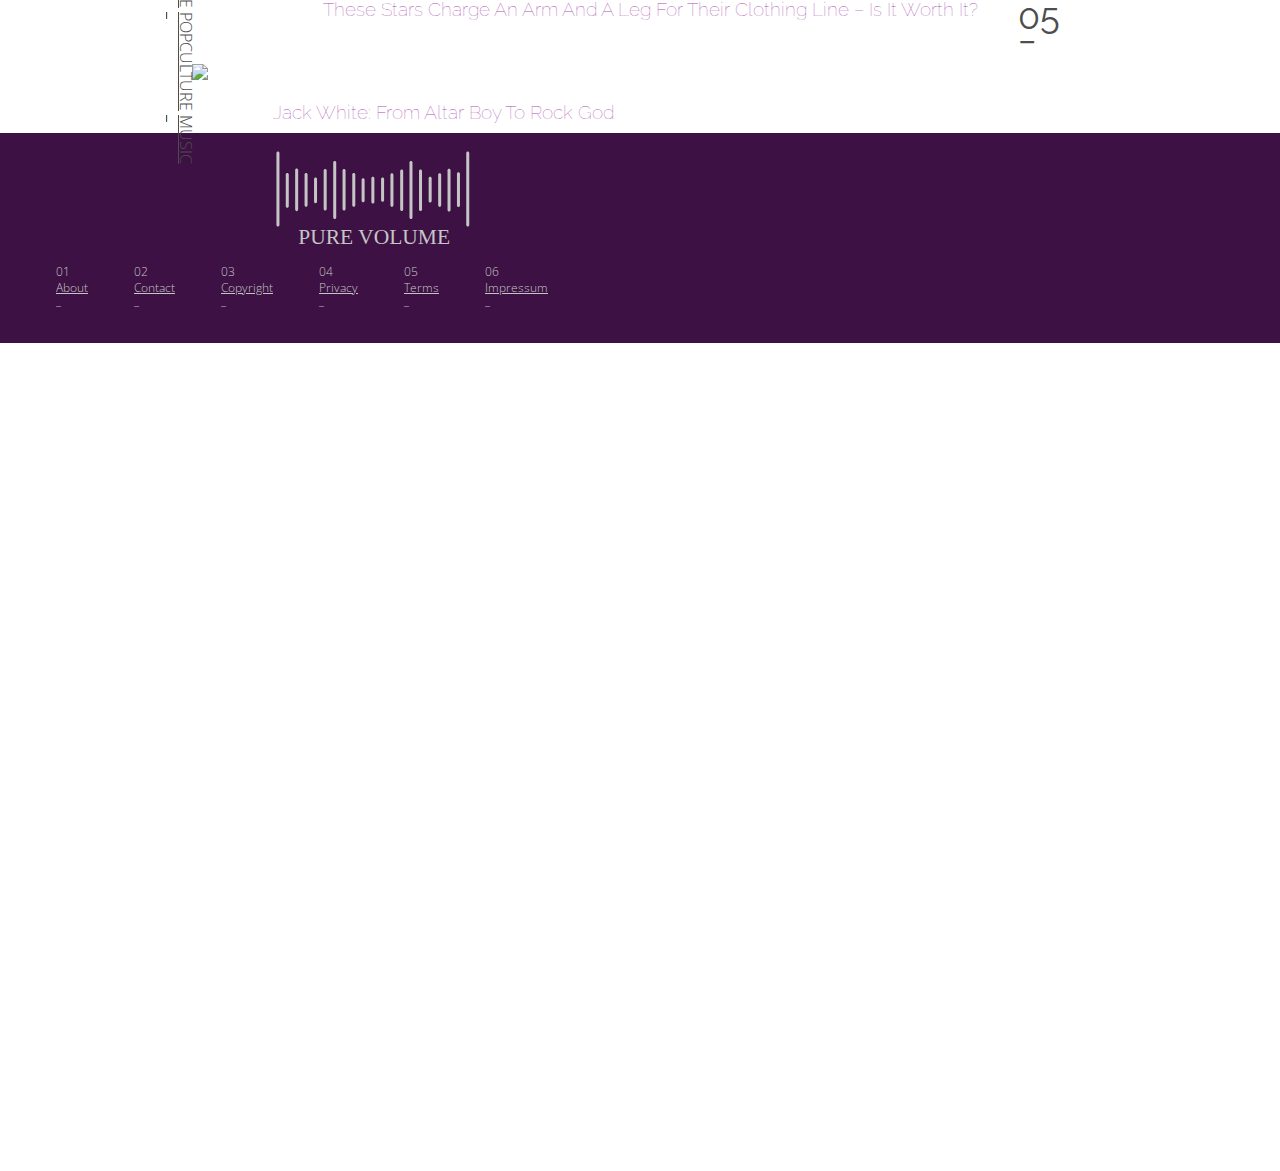
==== commit aadb6cae: "fixing errors" ====
--- a/index.html
+++ b/index.html
@@ -17,45 +17,33 @@
     <div class="topBar"></div> <!--MAIN NAVIGATION-->
         <div class="topNav">
           <nav class="container-fluid">
-            <h2 class="hidden">Main Navigation</h2>
-<<<<<<< HEAD
+            <h2 class="hidden">Main Navigation</h2>=
             <a href="#"><img src="images/purevolume-logo-purple.svg" width="250" height="100" id="header-logo" alt="PureVolume logo"></a>
             <ol class="text-center">
 
     		<!--POP CULTURE-->
            		<li class="nav-link-container">
-=======
-            <img src="images/purevolume-logo-purple.svg" width="250" height="100" id="header-logo" alt="PureVolume logo">
-            <ol class="text-center">
-    			<li class="nav-link-container">
->>>>>>> origin/master
             		<p class="nav-numbers-font">01</p>
             			<br>
-            		<a href="#" class="nav-links-font">Pop Culture</a>
+            		<a href="#" class="nav-links-font">Pop Culture</a> <!--Article category-->
             			<br>
             		<p class="nav-underscore-font">_</p>
              	</li>
-<<<<<<< HEAD
 
              <!--ENTERTAINMENT-->
-=======
->>>>>>> origin/master
               	<li class="nav-link-container">
               		<p class="nav-numbers-font">02</p>
               			<br>
-              		<a href="#" class="nav-links-font">Entertainment</a>
+              		<a href="#" class="nav-links-font">Entertainment</a> <!--Article category-->
               			<br>
               		<p class="nav-underscore-font">_</p>
               	</li>
-<<<<<<< HEAD
 
              <!--MUSIC-->
-=======
->>>>>>> origin/master
               	<li class="nav-link-container">
               		<p class="nav-numbers-font">03</p>
               			<br>
-              		<a href="#" class="nav-links-font">Music</a>
+              		<a href="#" class="nav-links-font">Music</a> <!--Article category-->
               			<br>
               		<p class="nav-underscore-font">_</p>
               	</li>
@@ -66,14 +54,9 @@
   <header class="container-fluid"> <!--VIDEO SECTION-->
 
 <div class="container" id="videoPlayer">
-<<<<<<< HEAD
 
     <video id="headerVid" poster="images/video-poster.jpeg" alt="promotional video">
       <source src="video/desktop.mp4" type="video/mp4"/>
-=======
-    <video id="headerVid" poster="" alt="promotional video">
-      <source src="assets/desktop.mp4" type="video/mp4"/>
->>>>>>> origin/master
         Your browser does not support the video files! Please try another browser.
     </video>
 
@@ -83,11 +66,7 @@
       <input type="range" id="seek-bar" class="slider" value="0">
       <button id="muteVideo" class="control"><i class="fas fa-volume-up"></i></button>
       <input type="range" id="volumeBar" value="1" min="0" max="1" step="0.1">
-<<<<<<< HEAD
 		<button id="full-screen" class="controls"><i class="fa fa-expand-arrows-alt"></i></button></div>
-=======
-      <button id="full-screen" class="controls"><i class="fa fa-expand-arrows-alt"></i></div>
->>>>>>> origin/master
     </div>
     <h1 class="pure-volume-main-text">Pure Volume</h1>
     <p class="pure-volume-tagline-text">Bringing you the latest pop culture, entertainment and music news. It's all for the love of music.</p>
@@ -95,16 +74,11 @@
 
 
     <section id="latestSection"> <!--THE LATEST SECTION-->
-<<<<<<< HEAD
     <div class="container-fluid">
-=======
-      <div class="container-fluid">
->>>>>>> origin/master
       <h3 class="the-lastest-articles-numbers">01 | The Latest<br />_</h3>
       <div id="latestBg" class="row">
           <div id="latestImage" class="col-11 col-md-5 offset-md-1">
             <img src="images/img00.jpg" width="500"  class="img-fluid">
-<<<<<<< HEAD
           </div>
           <div class="category col-1 order-md-5 col-md-1">
             <h5><a href="#" class="the-latest-articles-categorys">Entertainment<br /> _</a></h5>
@@ -113,39 +87,21 @@
           	<h4 class="lastestText-title">Drake's Charmed Life: The Tough Times And Successes of Aubrey Graham</h4>
 			  <p>Remember when Drake was just a disabled ex-basketball star attending a fictional Canadian high school? Nobody would ever have guessed that he would eventually become one of the most beloved and successful icons ...<a href="article.html" class="read-more-link">read more</a>.</p>
           </div>
-=======
-          </div>
-          <div class="category col-1 order-md-5 col-md-1">
-            <h5><a href="#" class="the-latest-articles-categorys">Entertainment <br /> _</a></h5>
-          </div>
-          <div id="latestText" class="col-12 order-md-2 col-md-4">
-            <h4>Drake's Charmed Life: The Tough Times And Successes of Aubrey Graham</h4>
-            <p>Remember when Drake was just a disabled ex-basketball star attending a fictional Canadian high school? Nobody would ever have guessed that he would eventually become one of the most beloved and successful icons ... read more.</p>
-          </div>
->>>>>>> origin/master
       </div>
 	</div>
     </section> <!--THE LATEST SECTION END-->
 
 
-<<<<<<< HEAD
 <div class="container" id="articleSection"> <!-- ARTICLE SECTION-->
   <div class="row">
 
   <div class="col-12 col-md-6">
     <h3 class="the-lastest-articles-numbers">02<br />_ </h3>
-=======
-<div class="container" id="articleSection">
-  <div class="row">
-  <div class="col-12 col-md-6">
-    <h3>02 <br /> _ <br /></h3>
->>>>>>> origin/master
     <div class="row">
         <div class="article-post  col-11 col-md-11">
           <img src="images/image01.jpg" class="img-fluid">
         </div>
         <div class="category col-1 col-md-1">
-<<<<<<< HEAD
           <h5><a href="#" class="the-latest-articles-categorys">Uncategorized<br /> _</a></h5>
         </div>
         <div class="col-12 col-md-11">
@@ -156,23 +112,11 @@
 
   <div class="col-12 col-md-6">
     <h3 class="the-lastest-articles-numbers">03<br />_</h3>
-=======
-          <h5><a href="#">Uncategorized<br /> _</a></h5>
-        </div>
-        <div class="col-12 col-md-12">
-          <h4>Celebrities Who Fell In Love With A Fan (And Then Got Married)</h4>
-        </div>
-    </div>
-  </div>
-  <div class="col-12 col-md-6">
-    <h3>03 <br /> _ <br /></h3>
->>>>>>> origin/master
     <div class="row">
         <div class="article-post col-11 col-md-11">
           <img src="images/img02.jpg" class="img-fluid">
         </div>
         <div class="category col-1 col-md-1">
-<<<<<<< HEAD
           <h5><a href="#" class="the-latest-articles-categorys">PopCulture<br />_</a></h5>
         </div>
         <div class="col-12 col-md-11">
@@ -183,23 +127,11 @@
 
   <div class="col-12 col-md-6">
     <h3 class="the-lastest-articles-numbers">04<br />_</h3>
-=======
-          <h5><a href="#">Pop Culture<br /> _</a></h5>
-        </div>
-        <div class="col-12 col-md-12">
-          <h4>A Beginner’s Guide To The History Of Vinyl And How It’s The New Retro Thing</h4>
-        </div>
-    </div>
-  </div>
-  <div class="col-12 col-md-6">
-    <h3>04 <br /> _ <br /></h3>
->>>>>>> origin/master
     <div class="row">
         <div class="article-post col-11 col-md-11">
           <img src="images/img03.jpg" class="img-fluid">
         </div>
         <div class="category col-1 col-md-1">
-<<<<<<< HEAD
           <h5><a href="#" class="the-latest-articles-categorys">PopCulture<br/>_</a></h5>
         </div>
         <div class="col-12 col-md-11">
@@ -210,54 +142,25 @@
 
   <div class="col-12 col-md-6">
     <h3 class="the-lastest-articles-numbers">05<br />_</h3>
-=======
-          <h5><a href="#">Pop Culture<br/> _</a></h5>
-        </div>
-        <div class="col-12 col-md-12">
-          <h4>These Stars Charge An Arm And A Leg For Their Clothing Line – Is It Worth It?</h4>
-        </div>
-    </div>
-  </div>
-  <div class="col-12 col-md-6">
-    <h3>05 <br /> _ <br /></h3>
->>>>>>> origin/master
     <div class="row">
         <div class="article-post col-11 col-md-11">
           <img src="images/img04.jpg" class="img-fluid">
         </div>
         <div class="category col-1 col-md-1">
-<<<<<<< HEAD
           <h5><a href="#" class="the-latest-articles-categorys">Music<br />_</a></h5>
         </div>
         <div class="col-12 col-md-11">
           <h4 class="the-latest-artlicles-titles">Jack White: From Altar Boy To Rock God</h4>
-=======
-          <h5><a href="#">Music<br /> _</a></h5>
-        </div>
-        <div class="col-12 col-md-12">
-          <h4>Jack White: From Altar Boy To Rock God</h4>
->>>>>>> origin/master
-        </div>
-    </div>
-  </div>
-  </div>
-<<<<<<< HEAD
+        </div>
+    </div>
+  </div>
+  </div>
 </div> <!-- ARTICLE SECTION END -->
-=======
-  <div class="row">
-    <a href="#" id="btn-view-more" class="center">View More</a>
-  </div>
-</div>
->>>>>>> origin/master
 
 <footer class="container-fluid"> <!--FOOTER STARTS HERE-->
 <div id="footer-image-container">
   <h2 class="hidden">Footer</h2>
-<<<<<<< HEAD
     <img src="images/purevolume-logo-offwhite.svg" width="200" class="mx-auto d-block">
-=======
-  <img src="images/purevolume-logo-white.svg" width="200" id="footer-logo" class="mx-auto d-block">
->>>>>>> origin/master
   <nav class="col-center">
     <h2 class="hidden">Footer Navigation</h2>
     <ol class="text-center">
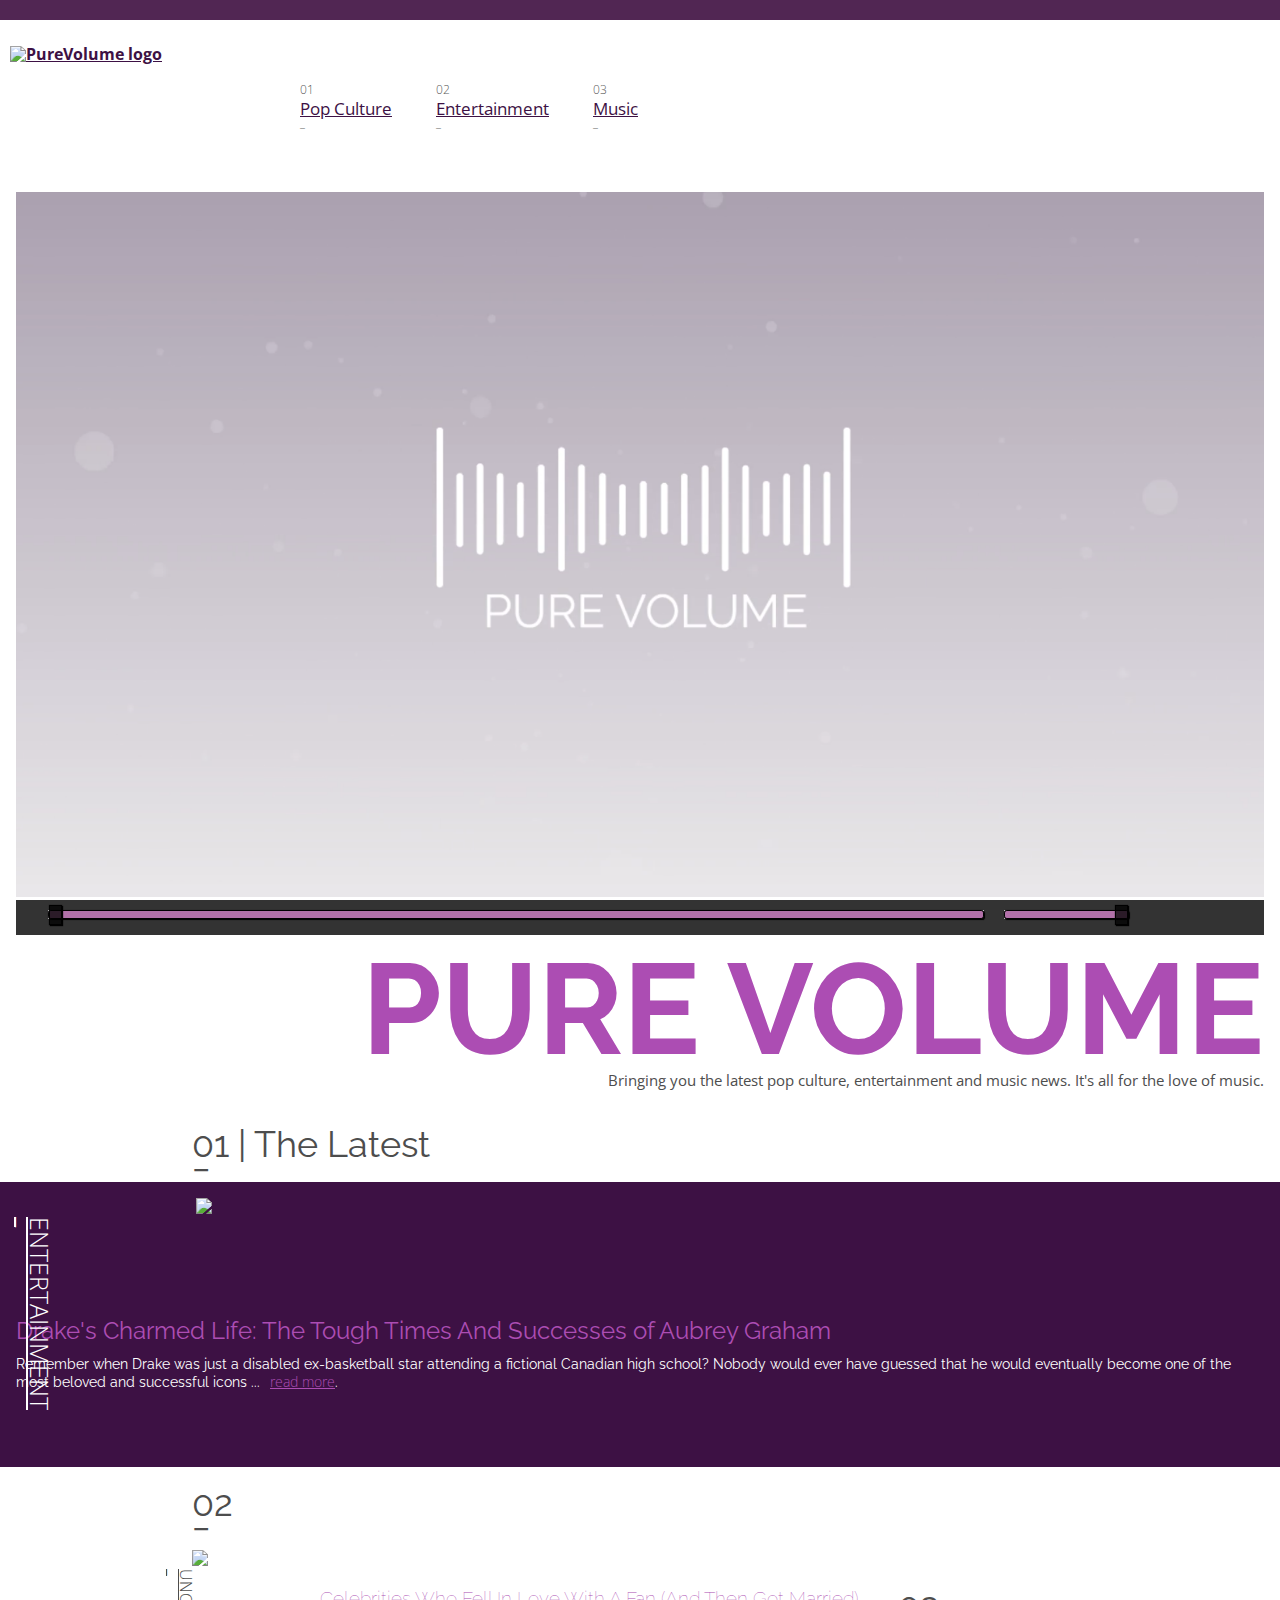
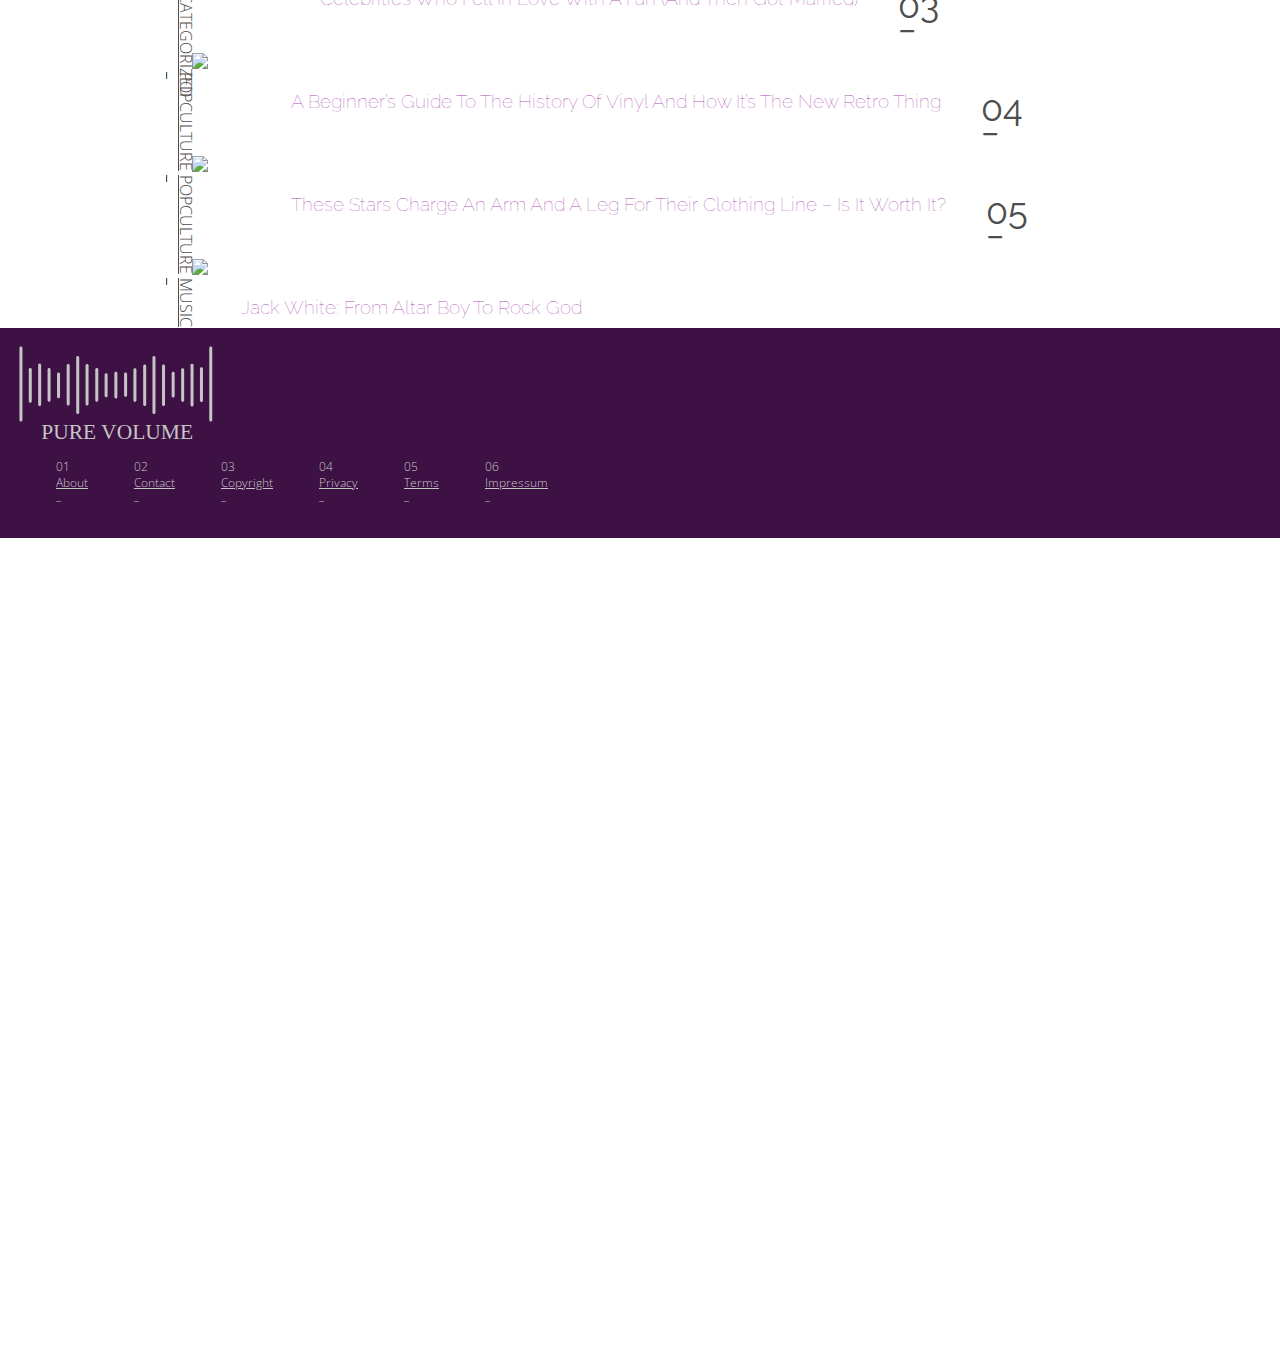
==== commit 6951ebbd: "fixing errors, updated files" ====
--- a/index.html
+++ b/index.html
@@ -17,7 +17,7 @@
     <div class="topBar"></div> <!--MAIN NAVIGATION-->
         <div class="topNav">
           <nav class="container-fluid">
-            <h2 class="hidden">Main Navigation</h2>=
+            <h2 class="hidden">Main Navigation</h2>
             <a href="#"><img src="images/purevolume-logo-purple.svg" width="250" height="100" id="header-logo" alt="PureVolume logo"></a>
             <ol class="text-center">
 
@@ -25,7 +25,7 @@
            		<li class="nav-link-container">
             		<p class="nav-numbers-font">01</p>
             			<br>
-            		<a href="#" class="nav-links-font">Pop Culture</a> <!--Article category-->
+            		<a href="#" class="nav-links-font">Pop Culture</a>
             			<br>
             		<p class="nav-underscore-font">_</p>
              	</li>
@@ -34,7 +34,7 @@
               	<li class="nav-link-container">
               		<p class="nav-numbers-font">02</p>
               			<br>
-              		<a href="#" class="nav-links-font">Entertainment</a> <!--Article category-->
+              		<a href="#" class="nav-links-font">Entertainment</a>
               			<br>
               		<p class="nav-underscore-font">_</p>
               	</li>
@@ -43,7 +43,7 @@
               	<li class="nav-link-container">
               		<p class="nav-numbers-font">03</p>
               			<br>
-              		<a href="#" class="nav-links-font">Music</a> <!--Article category-->
+              		<a href="#" class="nav-links-font">Music</a>
               			<br>
               		<p class="nav-underscore-font">_</p>
               	</li>
--- a/css/main.css
+++ b/css/main.css
@@ -1,7 +1,7 @@
 /* http://meyerweb.com/eric/tools/css/reset/
    v2.0 | 20110126
    License: none (public domain)
-   CSS RESET!!!
+   CSS RESET!!
 */
 
 html, body, div, span, applet, object, iframe,
@@ -87,7 +87,6 @@
   	background-repeat: repeat-y; /* Repeat the image horizontally */
   	background-size: cover; /* Resize the background image to cover the entire container */
 }
-<<<<<<< HEAD
 
 
 button {
@@ -154,74 +153,6 @@
     font-weight: lighter;
   }
 
-=======
-
-
-button {
-  background-color: Transparent;
-  background-repeat:no-repeat;
-  border: none;
-  cursor:pointer;
-  overflow: hidden;
-  outline:none;
-}
-
-.center {
-  margin: auto;
-}
-
-#vidControls {
-  background-color: #333333;
-  padding-top: 5px;
-  height: 30px;
-}
-.fa-pause, .fa-play, .fa-step-backward, .fa-volume-up, .fa-volume-off, .fa-expand-arrows-alt {
-	color: #e4e4e4;
-}
-/***************************/
-
-/**********Top Navigation***********/
-
-  #header-logo {
-    margin: 0 auto;
-  }
-
-  .topBar {
-    width: 100%;
-    height: 20px;
-    background-color: #512653;
-    margin-bottom: 1rem;
-  }
-
-  .topNav nav ol {
-    margin-top: 1rem;
-  }
-  .topNav nav ol li{
-    display: inline-block;
-    margin-bottom: 1.5rem;
-  }
-
-  .topNav nav {
-    display: block;
-  }
-
-  .topNav nav img {
-    display: block;
-    margin: 0 auto;
-  }
-
-.nav-link-container {
-    margin-left: 20px;
-  }
-
-.nav-numbers-font {
-    font-size: 12px;
-    color: #5a5a5a;
-    float: left;
-    font-weight: lighter;
-  }
-
->>>>>>> origin/master
 
 /* unvisited link */
 .nav-links-font {
@@ -465,13 +396,10 @@
 }
 /*Video Player End*/
 
-<<<<<<< HEAD
 #latestSection {
 	clear: both;
 }
 
-=======
->>>>>>> origin/master
 #latestSection h3 {
   font-size: 2rem;
   font-weight: bold;
@@ -513,7 +441,6 @@
 	margin-top: 10px;
 }
 
-<<<<<<< HEAD
 .read-more-link {
 	text-decoration: underline;
 	color: #ac4db3;
@@ -637,8 +564,6 @@
   }
 }
 
-=======
->>>>>>> origin/master
 /* Class for the numbers that are above each of the latest articles */
 #latestSection .the-lastest-articles-numbers {
 	font-size: 2rem;
@@ -694,7 +619,8 @@
 	color: #4d4d4d;
 	line-height: 12px;
 	font-weight: lighter;
-  padding-bottom: 50px;
+	margin: 0px;
+	padding: 0px;
 	float: left;
 }
 
@@ -711,71 +637,6 @@
 	font-weight: lighter;
 }
 
-<<<<<<< HEAD
-=======
-#latestSection img {
-  padding-right: 2rem;
-}
-
-#articleSection h4 {
-	font-size: 1.2rem;
-	margin: 1rem 0 1rem 0;
-	padding-right: 2.5rem;
-}
-
-#articleSection h3 {
-	font-size: 1.2rem;
-}
-
-}
-
-.article-post img {
-	width: 300px;
-}
-
-@media (min-width: 992px) {
-
-  #articleSection {
-    margin-left: 12em;
-  }
-
-  input[type=range] {
-    -webkit-appearance: none;
-    width: 75%;
-    margin: 5.65px 0;
-  }
-
-  input[type=range]#volumeBar {
-    -webkit-appearance: none;
-    width: 10%;
-    margin: 5.65px 0;
-  }
-
-	.article-post img {
-		width: 450px;
-	}
-
-  #latestBg h4 {
-    font-size: 1.5rem;
-  	line-height: 28px;
-    font-weight: inherit;
-    color: #ac4db3;
-    margin-top: 10rem;
-  	margin-bottom: 10px;
-  	padding-right: 20px;
-  }
-
-  .the-latest-articles-categorys {
-  	font-size: 16px;
-  	color: #4d4d4d;
-  	line-height: 12px;
-  	font-weight: lighter;
-    padding-left: 2rem;
-  	float: left;
-  }
-}
-
->>>>>>> origin/master
 #btn-view-more {
 	background-color:#a43fcc;
 	display:inline-block;
@@ -927,7 +788,6 @@
 
 h6
 {
-	font-family: Raleway;
 	color: white;
 	font-size: 30px;
 }
@@ -985,14 +845,9 @@
   padding: 1em;
 	background-image: url(../images/recordplayer-bckgnd-img.jpg);
 	background-position: center; /* Center the image */
-<<<<<<< HEAD
   background-repeat: repeat-y;
   background-size: cover; /* Resize the background image to cover the entire container */
 	margin-top: 50px;
-=======
-  background-repeat: no-repeat;
-  background-size: cover; /* Resize the background image to cover the entire container */
->>>>>>> origin/master
 }
 
 #footer-logo {
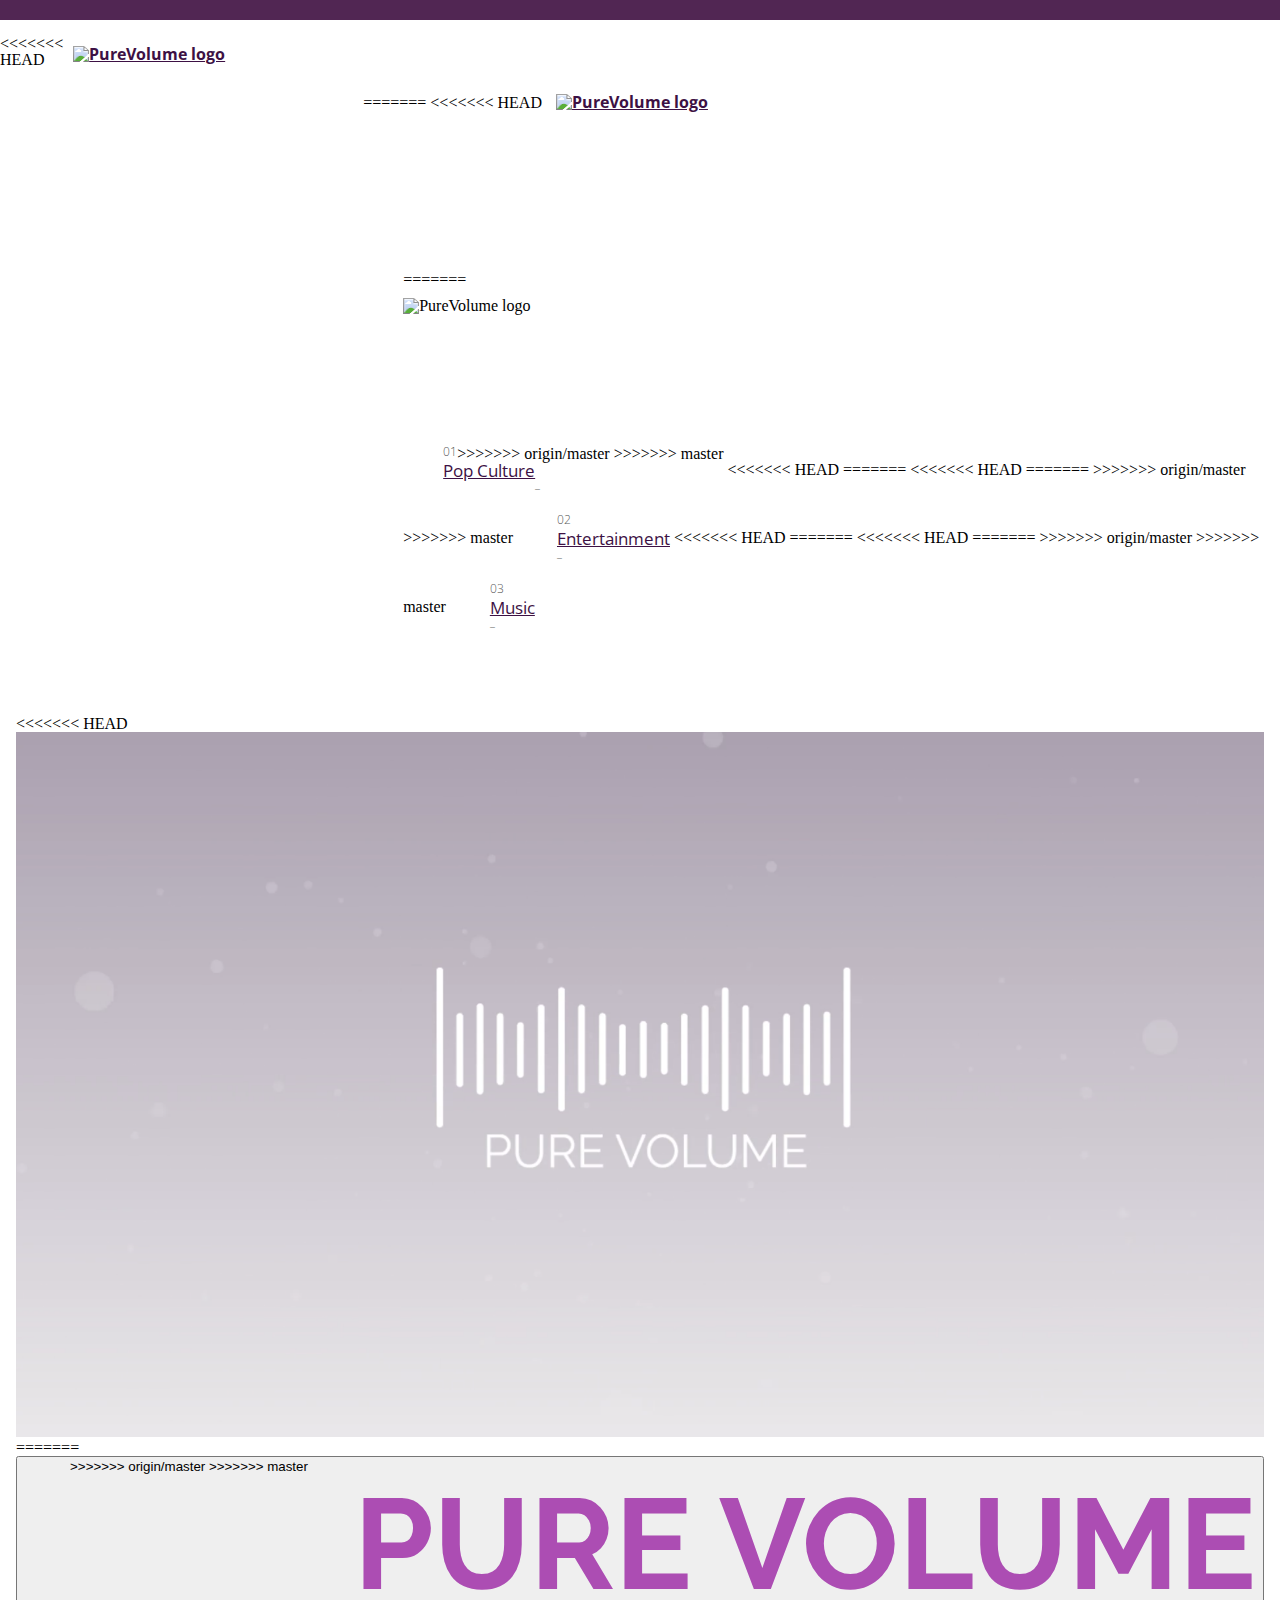
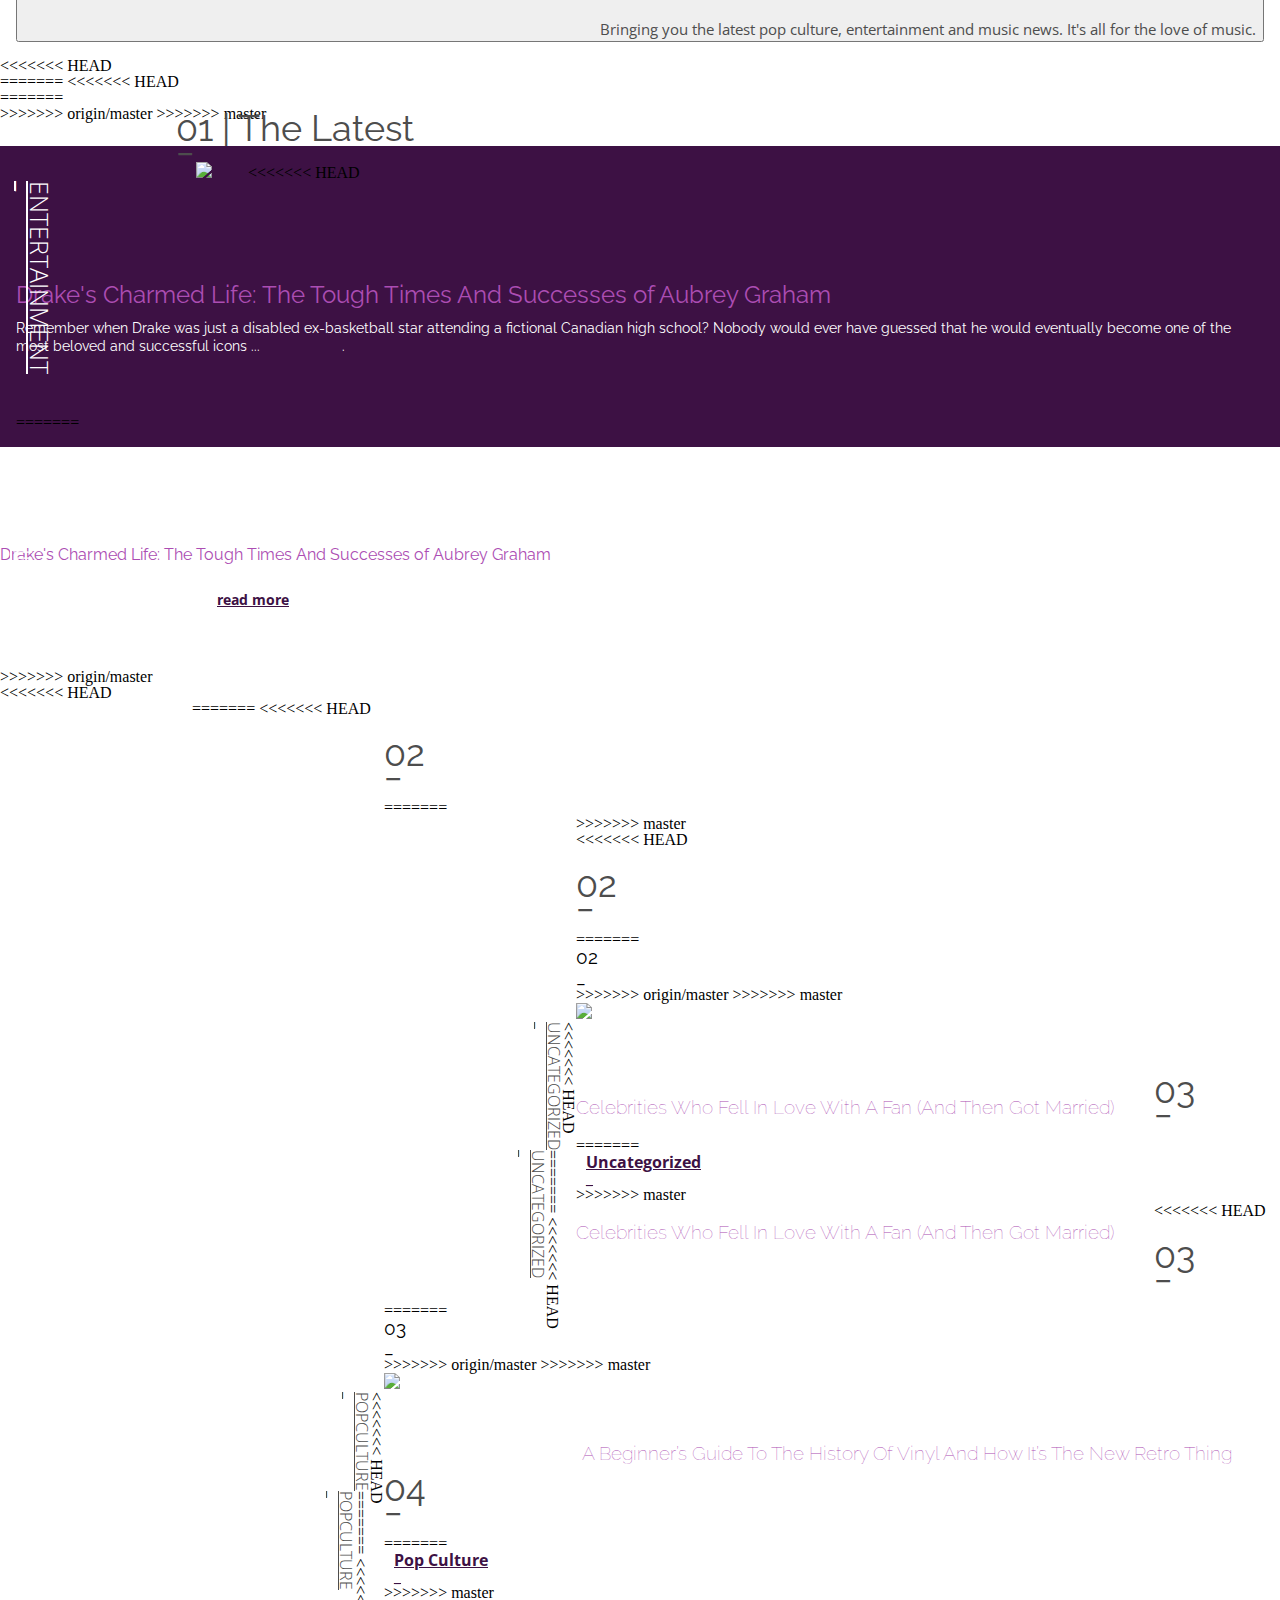
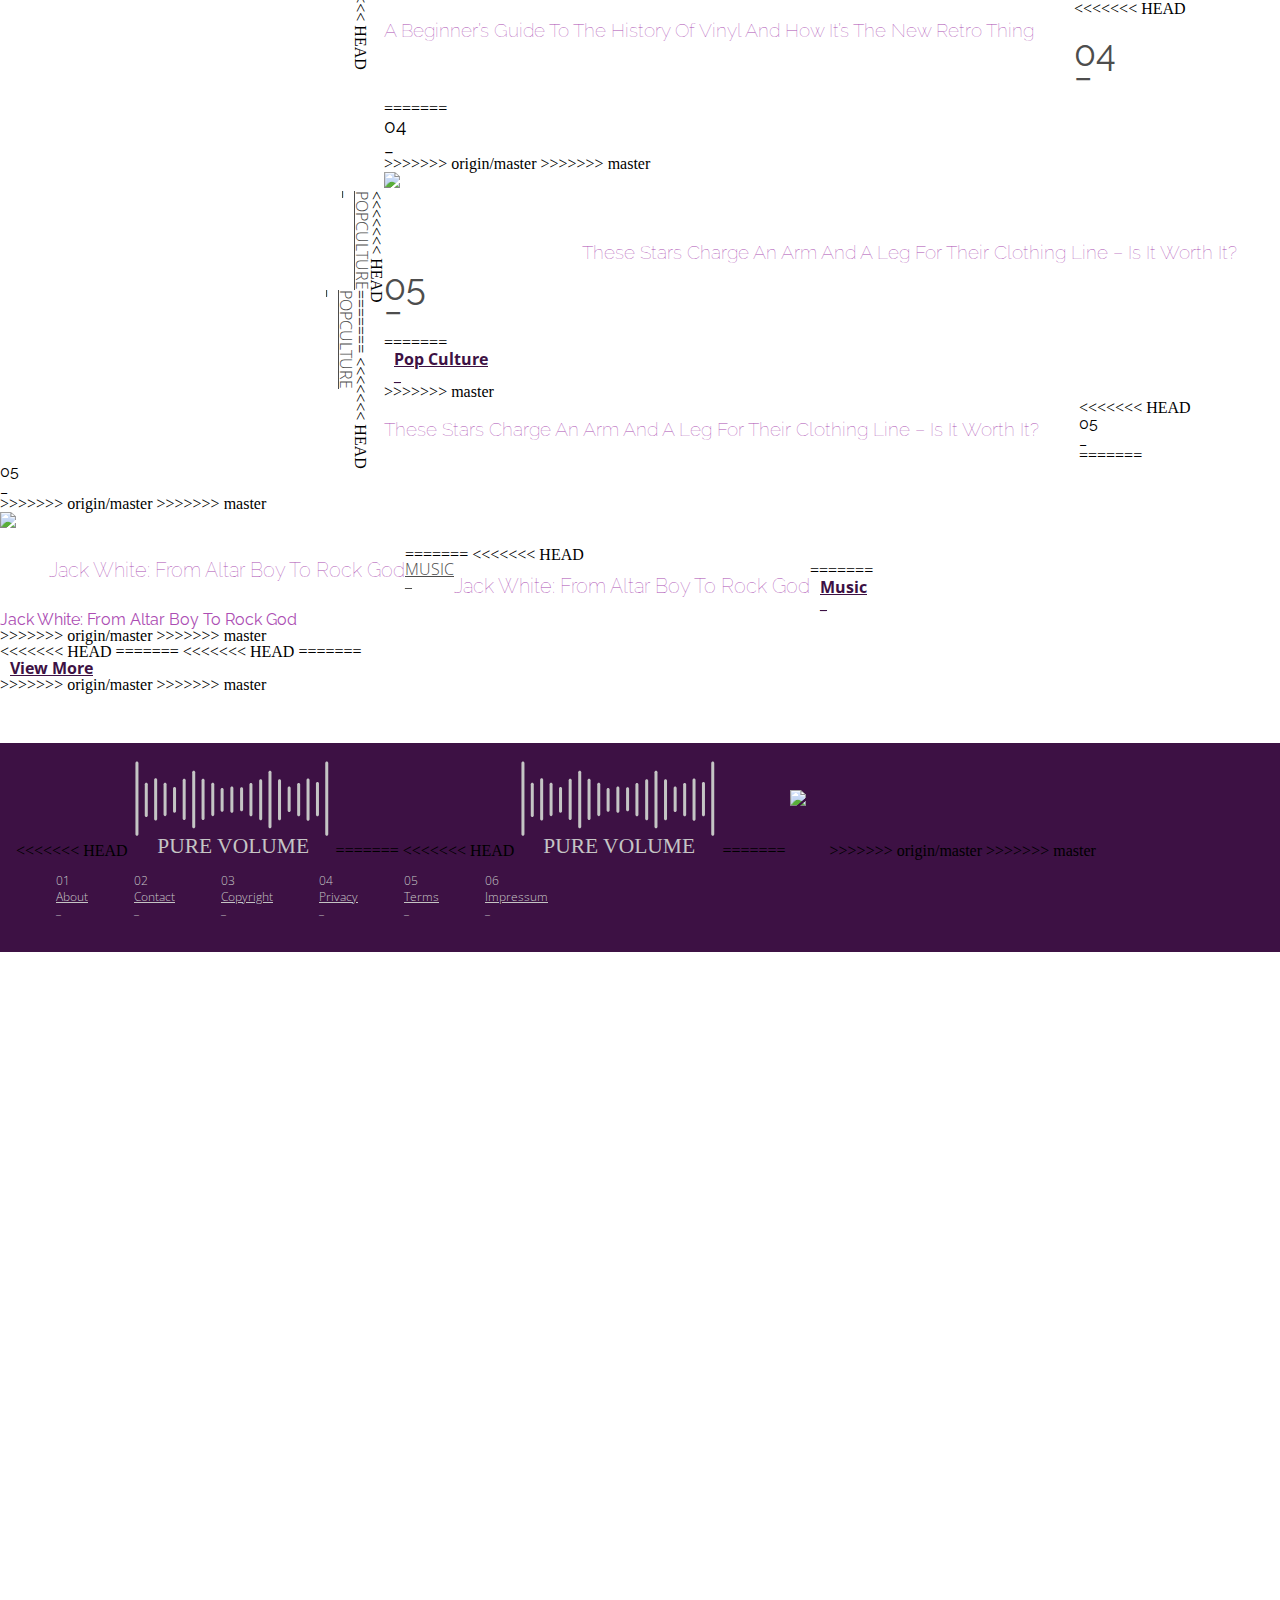
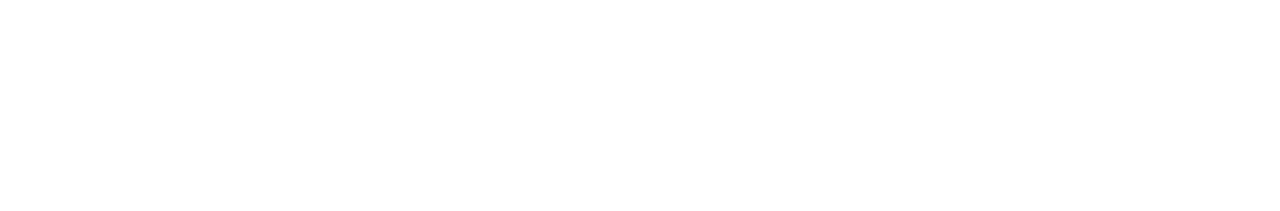
==== commit aeda8b21: "fixing errors" ====
--- a/index.html
+++ b/index.html
@@ -18,19 +18,41 @@
         <div class="topNav">
           <nav class="container-fluid">
             <h2 class="hidden">Main Navigation</h2>
+<<<<<<< HEAD
             <a href="#"><img src="images/purevolume-logo-purple.svg" width="250" height="100" id="header-logo" alt="PureVolume logo"></a>
             <ol class="text-center">
 
     		<!--POP CULTURE-->
            		<li class="nav-link-container">
+=======
+<<<<<<< HEAD
+            <a href="#"><img src="images/purevolume-logo-purple.svg" width="250" height="100" id="header-logo" alt="PureVolume logo"></a>
+            <ol class="text-center">
+
+    		<!--POP CULTURE-->
+           		<li class="nav-link-container">
+=======
+            <img src="images/purevolume-logo-purple.svg" width="250" height="100" id="header-logo" alt="PureVolume logo">
+            <ol class="text-center">
+    			<li class="nav-link-container">
+>>>>>>> origin/master
+>>>>>>> master
             		<p class="nav-numbers-font">01</p>
             			<br>
             		<a href="#" class="nav-links-font">Pop Culture</a>
             			<br>
             		<p class="nav-underscore-font">_</p>
              	</li>
+<<<<<<< HEAD
 
              <!--ENTERTAINMENT-->
+=======
+<<<<<<< HEAD
+
+             <!--ENTERTAINMENT-->
+=======
+>>>>>>> origin/master
+>>>>>>> master
               	<li class="nav-link-container">
               		<p class="nav-numbers-font">02</p>
               			<br>
@@ -38,8 +60,16 @@
               			<br>
               		<p class="nav-underscore-font">_</p>
               	</li>
+<<<<<<< HEAD
 
              <!--MUSIC-->
+=======
+<<<<<<< HEAD
+
+             <!--MUSIC-->
+=======
+>>>>>>> origin/master
+>>>>>>> master
               	<li class="nav-link-container">
               		<p class="nav-numbers-font">03</p>
               			<br>
@@ -54,9 +84,20 @@
   <header class="container-fluid"> <!--VIDEO SECTION-->
 
 <div class="container" id="videoPlayer">
+<<<<<<< HEAD
 
     <video id="headerVid" poster="images/video-poster.jpeg" alt="promotional video">
       <source src="video/desktop.mp4" type="video/mp4"/>
+=======
+<<<<<<< HEAD
+
+    <video id="headerVid" poster="images/video-poster.jpeg" alt="promotional video">
+      <source src="video/desktop.mp4" type="video/mp4"/>
+=======
+    <video id="headerVid" poster="" alt="promotional video">
+      <source src="assets/desktop.mp4" type="video/mp4"/>
+>>>>>>> origin/master
+>>>>>>> master
         Your browser does not support the video files! Please try another browser.
     </video>
 
@@ -66,7 +107,15 @@
       <input type="range" id="seek-bar" class="slider" value="0">
       <button id="muteVideo" class="control"><i class="fas fa-volume-up"></i></button>
       <input type="range" id="volumeBar" value="1" min="0" max="1" step="0.1">
+<<<<<<< HEAD
 		<button id="full-screen" class="controls"><i class="fa fa-expand-arrows-alt"></i></button></div>
+=======
+<<<<<<< HEAD
+		<button id="full-screen" class="controls"><i class="fa fa-expand-arrows-alt"></i></button></div>
+=======
+      <button id="full-screen" class="controls"><i class="fa fa-expand-arrows-alt"></i></div>
+>>>>>>> origin/master
+>>>>>>> master
     </div>
     <h1 class="pure-volume-main-text">Pure Volume</h1>
     <p class="pure-volume-tagline-text">Bringing you the latest pop culture, entertainment and music news. It's all for the love of music.</p>
@@ -74,11 +123,20 @@
 
 
     <section id="latestSection"> <!--THE LATEST SECTION-->
+<<<<<<< HEAD
     <div class="container-fluid">
+=======
+<<<<<<< HEAD
+    <div class="container-fluid">
+=======
+      <div class="container-fluid">
+>>>>>>> origin/master
+>>>>>>> master
       <h3 class="the-lastest-articles-numbers">01 | The Latest<br />_</h3>
       <div id="latestBg" class="row">
           <div id="latestImage" class="col-11 col-md-5 offset-md-1">
             <img src="images/img00.jpg" width="500"  class="img-fluid">
+<<<<<<< HEAD
           </div>
           <div class="category col-1 order-md-5 col-md-1">
             <h5><a href="#" class="the-latest-articles-categorys">Entertainment<br /> _</a></h5>
@@ -87,22 +145,52 @@
           	<h4 class="lastestText-title">Drake's Charmed Life: The Tough Times And Successes of Aubrey Graham</h4>
 			  <p>Remember when Drake was just a disabled ex-basketball star attending a fictional Canadian high school? Nobody would ever have guessed that he would eventually become one of the most beloved and successful icons ...<a href="article.html" class="read-more-link">read more</a>.</p>
           </div>
+=======
+          </div>
+          <div class="category col-1 order-md-5 col-md-1">
+            <h5><a href="#" class="the-latest-articles-categorys">Entertainment<br /> _</a></h5>
+          </div>
+          <div id="latestText" class="col-11 order-md-2 col-md-4">
+          	<h4 class="lastestText-title">Drake's Charmed Life: The Tough Times And Successes of Aubrey Graham</h4>
+			  <p>Remember when Drake was just a disabled ex-basketball star attending a fictional Canadian high school? Nobody would ever have guessed that he would eventually become one of the most beloved and successful icons ...<a href="article.html" class="read-more-link">read more</a>.</p>
+          </div>
+>>>>>>> origin/master
       </div>
 	</div>
     </section> <!--THE LATEST SECTION END-->
 
 
+<<<<<<< HEAD
+<div class="container" id="articleSection"> <!-- ARTICLE SECTION-->
+=======
+<<<<<<< HEAD
 <div class="container" id="articleSection"> <!-- ARTICLE SECTION-->
   <div class="row">
 
   <div class="col-12 col-md-6">
     <h3 class="the-lastest-articles-numbers">02<br />_ </h3>
+=======
+<div class="container" id="articleSection">
+>>>>>>> master
+  <div class="row">
+
+  <div class="col-12 col-md-6">
+<<<<<<< HEAD
+    <h3 class="the-lastest-articles-numbers">02<br />_ </h3>
+=======
+    <h3>02 <br /> _ <br /></h3>
+>>>>>>> origin/master
+>>>>>>> master
     <div class="row">
         <div class="article-post  col-11 col-md-11">
           <img src="images/image01.jpg" class="img-fluid">
         </div>
         <div class="category col-1 col-md-1">
+<<<<<<< HEAD
           <h5><a href="#" class="the-latest-articles-categorys">Uncategorized<br /> _</a></h5>
+=======
+<<<<<<< HEAD
+          <h5><a href="#" class="the-latest-articles-categorys">Uncategorized<br /> _</a></h5>
         </div>
         <div class="col-12 col-md-11">
           <h4 class="the-latest-artlicles-titles">Celebrities Who Fell In Love With A Fan (And Then Got Married)</h4>
@@ -112,12 +200,33 @@
 
   <div class="col-12 col-md-6">
     <h3 class="the-lastest-articles-numbers">03<br />_</h3>
+=======
+          <h5><a href="#">Uncategorized<br /> _</a></h5>
+>>>>>>> master
+        </div>
+        <div class="col-12 col-md-11">
+          <h4 class="the-latest-artlicles-titles">Celebrities Who Fell In Love With A Fan (And Then Got Married)</h4>
+        </div>
+    </div>
+  </div>
+
+  <div class="col-12 col-md-6">
+<<<<<<< HEAD
+    <h3 class="the-lastest-articles-numbers">03<br />_</h3>
+=======
+    <h3>03 <br /> _ <br /></h3>
+>>>>>>> origin/master
+>>>>>>> master
     <div class="row">
         <div class="article-post col-11 col-md-11">
           <img src="images/img02.jpg" class="img-fluid">
         </div>
         <div class="category col-1 col-md-1">
+<<<<<<< HEAD
           <h5><a href="#" class="the-latest-articles-categorys">PopCulture<br />_</a></h5>
+=======
+<<<<<<< HEAD
+          <h5><a href="#" class="the-latest-articles-categorys">PopCulture<br />_</a></h5>
         </div>
         <div class="col-12 col-md-11">
           <h4 class="the-latest-artlicles-titles">A Beginner’s Guide To The History Of Vinyl And How It’s The New Retro Thing</h4>
@@ -127,12 +236,33 @@
 
   <div class="col-12 col-md-6">
     <h3 class="the-lastest-articles-numbers">04<br />_</h3>
+=======
+          <h5><a href="#">Pop Culture<br /> _</a></h5>
+>>>>>>> master
+        </div>
+        <div class="col-12 col-md-11">
+          <h4 class="the-latest-artlicles-titles">A Beginner’s Guide To The History Of Vinyl And How It’s The New Retro Thing</h4>
+        </div>
+    </div>
+  </div>
+
+  <div class="col-12 col-md-6">
+<<<<<<< HEAD
+    <h3 class="the-lastest-articles-numbers">04<br />_</h3>
+=======
+    <h3>04 <br /> _ <br /></h3>
+>>>>>>> origin/master
+>>>>>>> master
     <div class="row">
         <div class="article-post col-11 col-md-11">
           <img src="images/img03.jpg" class="img-fluid">
         </div>
         <div class="category col-1 col-md-1">
+<<<<<<< HEAD
           <h5><a href="#" class="the-latest-articles-categorys">PopCulture<br/>_</a></h5>
+=======
+<<<<<<< HEAD
+          <h5><a href="#" class="the-latest-articles-categorys">PopCulture<br/>_</a></h5>
         </div>
         <div class="col-12 col-md-11">
           <h4 class="the-latest-artlicles-titles">These Stars Charge An Arm And A Leg For Their Clothing Line – Is It Worth It?</h4>
@@ -142,25 +272,75 @@
 
   <div class="col-12 col-md-6">
     <h3 class="the-lastest-articles-numbers">05<br />_</h3>
+=======
+          <h5><a href="#">Pop Culture<br/> _</a></h5>
+>>>>>>> master
+        </div>
+        <div class="col-12 col-md-11">
+          <h4 class="the-latest-artlicles-titles">These Stars Charge An Arm And A Leg For Their Clothing Line – Is It Worth It?</h4>
+        </div>
+    </div>
+  </div>
+
+  <div class="col-12 col-md-6">
+<<<<<<< HEAD
+    <h3 class="the-lastest-articles-numbers">05<br />_</h3>
+=======
+    <h3>05 <br /> _ <br /></h3>
+>>>>>>> origin/master
+>>>>>>> master
     <div class="row">
         <div class="article-post col-11 col-md-11">
           <img src="images/img04.jpg" class="img-fluid">
         </div>
         <div class="category col-1 col-md-1">
+<<<<<<< HEAD
           <h5><a href="#" class="the-latest-articles-categorys">Music<br />_</a></h5>
         </div>
         <div class="col-12 col-md-11">
           <h4 class="the-latest-artlicles-titles">Jack White: From Altar Boy To Rock God</h4>
-        </div>
-    </div>
-  </div>
-  </div>
+=======
+<<<<<<< HEAD
+          <h5><a href="#" class="the-latest-articles-categorys">Music<br />_</a></h5>
+        </div>
+        <div class="col-12 col-md-11">
+          <h4 class="the-latest-artlicles-titles">Jack White: From Altar Boy To Rock God</h4>
+=======
+          <h5><a href="#">Music<br /> _</a></h5>
+        </div>
+        <div class="col-12 col-md-12">
+          <h4>Jack White: From Altar Boy To Rock God</h4>
+>>>>>>> origin/master
+>>>>>>> master
+        </div>
+    </div>
+  </div>
+  </div>
+<<<<<<< HEAD
 </div> <!-- ARTICLE SECTION END -->
+=======
+<<<<<<< HEAD
+</div> <!-- ARTICLE SECTION END -->
+=======
+  <div class="row">
+    <a href="#" id="btn-view-more" class="center">View More</a>
+  </div>
+</div>
+>>>>>>> origin/master
+>>>>>>> master
 
 <footer class="container-fluid"> <!--FOOTER STARTS HERE-->
 <div id="footer-image-container">
   <h2 class="hidden">Footer</h2>
+<<<<<<< HEAD
     <img src="images/purevolume-logo-offwhite.svg" width="200" class="mx-auto d-block">
+=======
+<<<<<<< HEAD
+    <img src="images/purevolume-logo-offwhite.svg" width="200" class="mx-auto d-block">
+=======
+  <img src="images/purevolume-logo-white.svg" width="200" id="footer-logo" class="mx-auto d-block">
+>>>>>>> origin/master
+>>>>>>> master
   <nav class="col-center">
     <h2 class="hidden">Footer Navigation</h2>
     <ol class="text-center">
--- a/css/main.css
+++ b/css/main.css
@@ -87,6 +87,7 @@
   	background-repeat: repeat-y; /* Repeat the image horizontally */
   	background-size: cover; /* Resize the background image to cover the entire container */
 }
+<<<<<<< HEAD
 
 
 button {
@@ -153,6 +154,74 @@
     font-weight: lighter;
   }
 
+=======
+
+
+button {
+  background-color: Transparent;
+  background-repeat:no-repeat;
+  border: none;
+  cursor:pointer;
+  overflow: hidden;
+  outline:none;
+}
+
+.center {
+  margin: auto;
+}
+
+#vidControls {
+  background-color: #333333;
+  padding-top: 5px;
+  height: 30px;
+}
+.fa-pause, .fa-play, .fa-step-backward, .fa-volume-up, .fa-volume-off, .fa-expand-arrows-alt {
+	color: #e4e4e4;
+}
+/***************************/
+
+/**********Top Navigation***********/
+
+  #header-logo {
+    margin-left: 3rem;
+  }
+
+  .topBar {
+  width: 100%;
+  height: 20px;
+  background-color: #512653;
+  margin-bottom: 1rem;
+	background-image: url(../images/recordplayer-bckgnd-img.jpg);
+	background-position: center; /* Center the image */
+  background-repeat: no-repeat;
+  background-size: cover; /* Resize the background image to cover the entire container */
+  }
+
+  .topNav nav ol {
+    margin-top: 1rem;
+  }
+  .topNav nav ol li{
+    display: inline-block;
+    margin-bottom: 1.5rem;
+  }
+
+  .topNav nav {
+    display: block;
+  }
+
+  .topNav nav img {
+    display: block;
+    margin: 0 auto;
+  }
+
+.nav-numbers-font {
+    font-size: 12px;
+    color: #5a5a5a;
+    float: left;
+    font-weight: lighter;
+  }
+
+>>>>>>> origin/master
 
 /* unvisited link */
 .nav-links-font {
@@ -396,10 +465,19 @@
 }
 /*Video Player End*/
 
+<<<<<<< HEAD
+=======
+<<<<<<< HEAD
+>>>>>>> master
 #latestSection {
 	clear: both;
 }
 
+<<<<<<< HEAD
+=======
+=======
+>>>>>>> origin/master
+>>>>>>> master
 #latestSection h3 {
   font-size: 2rem;
   font-weight: bold;
@@ -441,6 +519,10 @@
 	margin-top: 10px;
 }
 
+<<<<<<< HEAD
+=======
+<<<<<<< HEAD
+>>>>>>> master
 .read-more-link {
 	text-decoration: underline;
 	color: #ac4db3;
@@ -459,6 +541,8 @@
 	font-weight: normal;
   line-height: 0.333;
 	margin: 30px 0px 30px 0px;
+<<<<<<< HEAD
+=======
 }
 
 /* Class for the titles of the latest articles */
@@ -564,6 +648,8 @@
   }
 }
 
+=======
+>>>>>>> origin/master
 /* Class for the numbers that are above each of the latest articles */
 #latestSection .the-lastest-articles-numbers {
 	font-size: 2rem;
@@ -594,24 +680,26 @@
 #latestImage {
 	margin-left: 180px;
 }
+>>>>>>> master
 }
 
 /* Class for the titles of the latest articles */
-.the-latest-artlicles-titles {
+.the-latest-articles-titles {
 	color: #ac4db3;
 	font-size: 20px;
 	line-height: 26px;
 	margin-top: 10px;
-	font-weight: lighter;
+	font-weight: 600;
 	float: left;
 	padding: 0px;
 	margin-left: 0px;
 }
 
-.the-latest-artlicles-titles:hover {
+.the-latest-articles-titles:hover {
 	color: #4d4d4d;
 	transition-duration: 0.5s;
 	transition-delay: 0.1s;
+	text-decoration: underline;
 }
 
 .the-latest-articles-categorys {
@@ -619,9 +707,9 @@
 	color: #4d4d4d;
 	line-height: 12px;
 	font-weight: lighter;
-	margin: 0px;
-	padding: 0px;
-	float: left;
+  	padding-bottom: 50px;
+	float: left;
+	text-transform: uppercase;
 }
 
 .the-latest-articles-categorys:hover {
@@ -635,8 +723,148 @@
 	color: #fff;
 	font-size: 25px;
 	font-weight: lighter;
-}
-
+	margin-top: -30px;
+}
+
+<<<<<<< HEAD
+=======
+#latestSection img {
+  padding-right: 2rem;
+}
+
+#articleSection h4 {
+	font-size: 1.2rem;
+	margin: 1rem 0 1rem 0;
+	padding-right: 2.5rem;
+}
+
+#articleSection h3 {
+	font-size: 1.2rem;
+}
+
+
+.article-post img {
+	width: 300px;
+}
+
+@media (min-width: 992px) {
+  #articleSection {
+    margin-left: 12em;
+  }
+
+  input[type=range] {
+    -webkit-appearance: none;
+    width: 75%;
+    margin: 5.65px 0;
+  }
+
+  input[type=range]#volumeBar {
+    -webkit-appearance: none;
+    width: 10%;
+    margin: 5.65px 0;
+  }
+
+	.article-post img {
+		width: 450px;
+	}
+
+  #latestBg h4 {
+    font-size: 1.5rem;
+  	line-height: 28px;
+    font-weight: inherit;
+    color: #ac4db3;
+    margin-top: 10rem;
+  	margin-bottom: 10px;
+  	padding-right: 20px;
+  }
+
+  .the-latest-articles-categorys {
+  	font-size: 16px;
+  	color: #4d4d4d;
+  	line-height: 12px;
+  	font-weight: lighter;
+    padding-left: 2rem;
+  	float: left;
+  }
+}
+
+<<<<<<< HEAD
+/* Class for the numbers that are above each of the latest articles */
+#latestSection .the-lastest-articles-numbers {
+	font-size: 2rem;
+	color: #4d4d4d;
+	font-weight: normal;
+  line-height: 0.333;
+	padding-left: 0;
+}
+
+#latestSection .lastestText-title {
+	margin-top: 10px;
+}
+
+@media (min-width: 992px) {
+	#latestSection .lastestText-title {
+	margin-top: 100px;
+}
+
+#latestSection .the-lastest-articles-numbers {
+	font-size: 36px;
+	color: #4d4d4d;
+	font-weight: normal;
+  line-height: 0.333;
+	margin-bottom: 0px;
+	padding-left: 11rem;
+}
+
+#latestImage {
+	margin-left: 180px;
+}
+}
+
+/* Class for the titles of the latest articles */
+.the-latest-artlicles-titles {
+	color: #ac4db3;
+	font-size: 20px;
+	line-height: 26px;
+	margin-top: 10px;
+	font-weight: lighter;
+	float: left;
+	padding: 0px;
+	margin-left: 0px;
+}
+
+.the-latest-artlicles-titles:hover {
+	color: #4d4d4d;
+	transition-duration: 0.5s;
+	transition-delay: 0.1s;
+}
+
+.the-latest-articles-categorys {
+	font-size: 16px;
+	color: #4d4d4d;
+	line-height: 12px;
+	font-weight: lighter;
+	margin: 0px;
+	padding: 0px;
+	float: left;
+}
+
+.the-latest-articles-categorys:hover {
+	text-decoration: none;
+	color: #7E7E7E;
+	transition-duration: 0.5s;
+	transition-delay: 0.1s;
+}
+
+#latestSection .the-latest-articles-categorys {
+	color: #fff;
+	font-size: 25px;
+	font-weight: lighter;
+}
+
+=======
+>>>>>>> origin/master
+>>>>>>> master
 #btn-view-more {
 	background-color:#a43fcc;
 	display:inline-block;
@@ -788,6 +1016,10 @@
 
 h6
 {
+<<<<<<< HEAD
+=======
+	font-family: Raleway;
+>>>>>>> master
 	color: white;
 	font-size: 30px;
 }
@@ -845,9 +1077,20 @@
   padding: 1em;
 	background-image: url(../images/recordplayer-bckgnd-img.jpg);
 	background-position: center; /* Center the image */
+<<<<<<< HEAD
   background-repeat: repeat-y;
   background-size: cover; /* Resize the background image to cover the entire container */
 	margin-top: 50px;
+=======
+<<<<<<< HEAD
+  background-repeat: repeat-y;
+  background-size: cover; /* Resize the background image to cover the entire container */
+	margin-top: 50px;
+=======
+  background-repeat: no-repeat;
+  background-size: cover; /* Resize the background image to cover the entire container */
+>>>>>>> origin/master
+>>>>>>> master
 }
 
 #footer-logo {
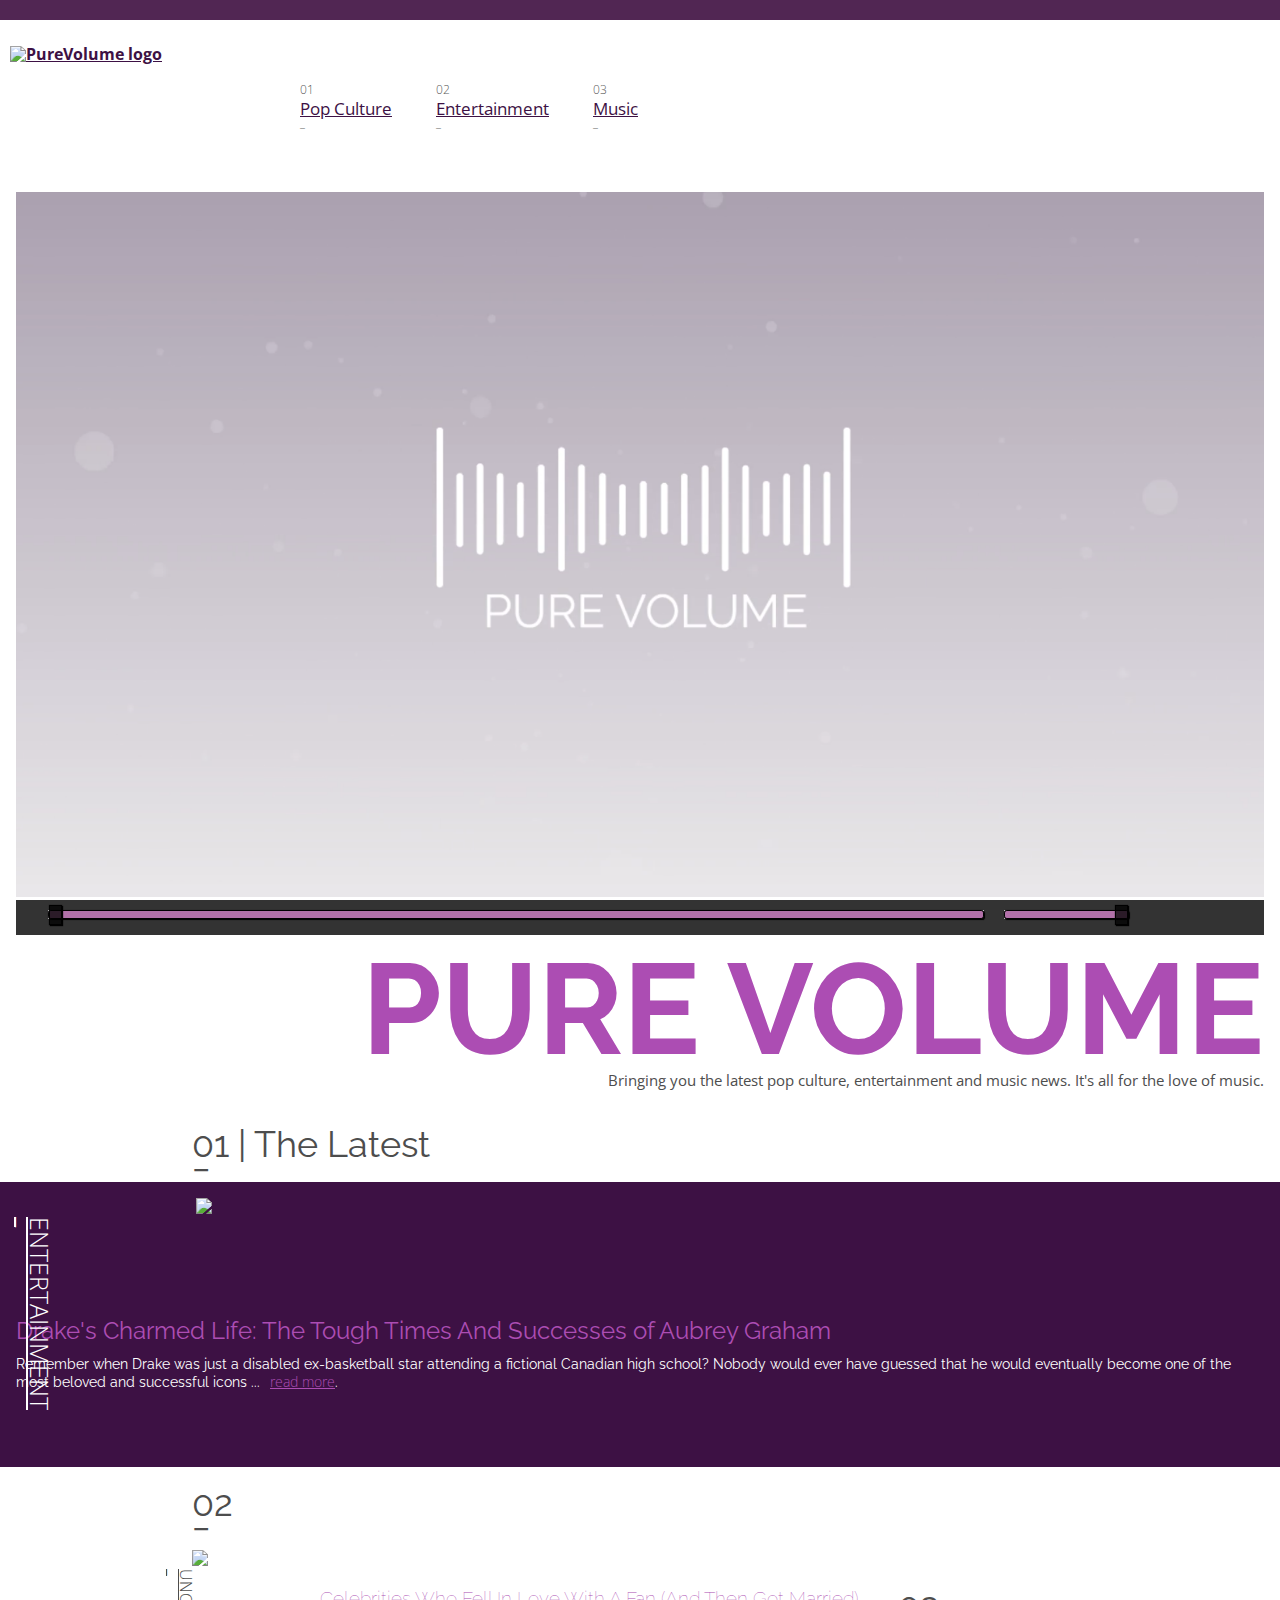
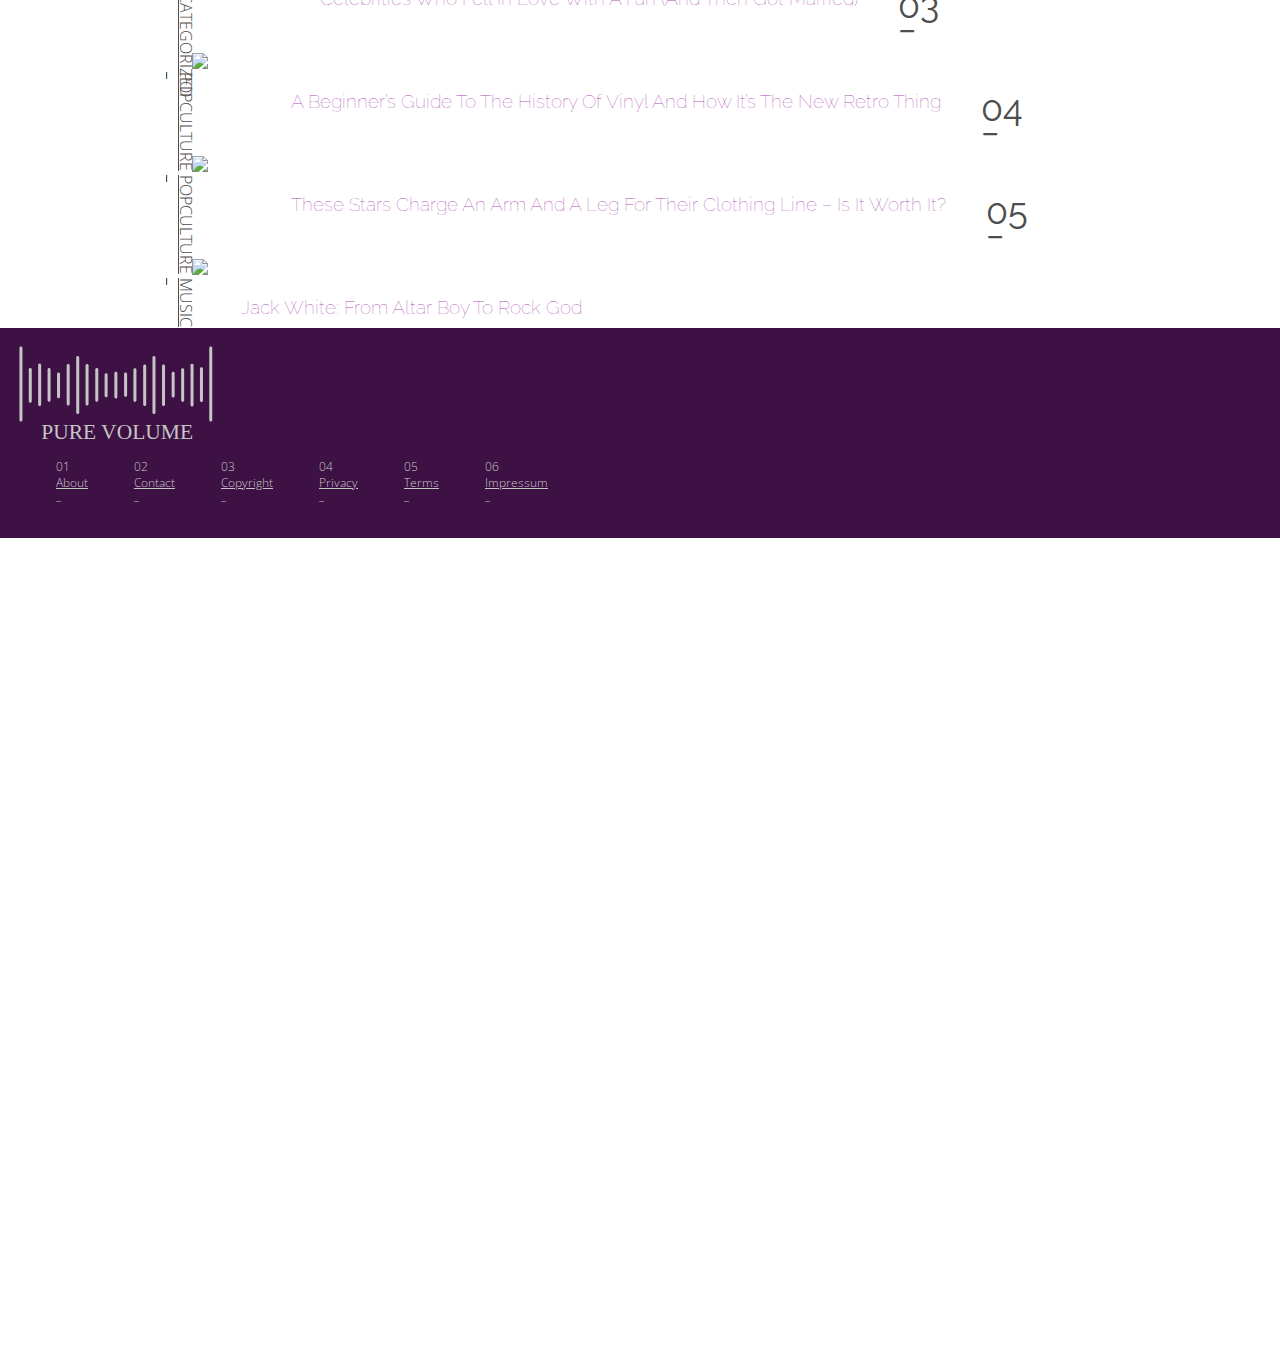
==== commit 374ab81d: "Merge pull request #4 from jobaile/joanna.branch" ====
--- a/index.html
+++ b/index.html
@@ -18,41 +18,19 @@
         <div class="topNav">
           <nav class="container-fluid">
             <h2 class="hidden">Main Navigation</h2>
-<<<<<<< HEAD
-            <a href="#"><img src="images/purevolume-logo-purple.svg" width="250" height="100" id="header-logo" alt="PureVolume logo"></a>
+            <a href="index.html"><img src="images/purevolume-logo-purple.svg" width="250" height="100" id="header-logo" alt="PureVolume logo"></a>
             <ol class="text-center">
 
     		<!--POP CULTURE-->
            		<li class="nav-link-container">
-=======
-<<<<<<< HEAD
-            <a href="#"><img src="images/purevolume-logo-purple.svg" width="250" height="100" id="header-logo" alt="PureVolume logo"></a>
-            <ol class="text-center">
-
-    		<!--POP CULTURE-->
-           		<li class="nav-link-container">
-=======
-            <img src="images/purevolume-logo-purple.svg" width="250" height="100" id="header-logo" alt="PureVolume logo">
-            <ol class="text-center">
-    			<li class="nav-link-container">
->>>>>>> origin/master
->>>>>>> master
             		<p class="nav-numbers-font">01</p>
             			<br>
             		<a href="#" class="nav-links-font">Pop Culture</a>
             			<br>
             		<p class="nav-underscore-font">_</p>
              	</li>
-<<<<<<< HEAD
 
              <!--ENTERTAINMENT-->
-=======
-<<<<<<< HEAD
-
-             <!--ENTERTAINMENT-->
-=======
->>>>>>> origin/master
->>>>>>> master
               	<li class="nav-link-container">
               		<p class="nav-numbers-font">02</p>
               			<br>
@@ -60,16 +38,8 @@
               			<br>
               		<p class="nav-underscore-font">_</p>
               	</li>
-<<<<<<< HEAD
 
              <!--MUSIC-->
-=======
-<<<<<<< HEAD
-
-             <!--MUSIC-->
-=======
->>>>>>> origin/master
->>>>>>> master
               	<li class="nav-link-container">
               		<p class="nav-numbers-font">03</p>
               			<br>
@@ -84,20 +54,9 @@
   <header class="container-fluid"> <!--VIDEO SECTION-->
 
 <div class="container" id="videoPlayer">
-<<<<<<< HEAD
 
     <video id="headerVid" poster="images/video-poster.jpeg" alt="promotional video">
       <source src="video/desktop.mp4" type="video/mp4"/>
-=======
-<<<<<<< HEAD
-
-    <video id="headerVid" poster="images/video-poster.jpeg" alt="promotional video">
-      <source src="video/desktop.mp4" type="video/mp4"/>
-=======
-    <video id="headerVid" poster="" alt="promotional video">
-      <source src="assets/desktop.mp4" type="video/mp4"/>
->>>>>>> origin/master
->>>>>>> master
         Your browser does not support the video files! Please try another browser.
     </video>
 
@@ -107,15 +66,7 @@
       <input type="range" id="seek-bar" class="slider" value="0">
       <button id="muteVideo" class="control"><i class="fas fa-volume-up"></i></button>
       <input type="range" id="volumeBar" value="1" min="0" max="1" step="0.1">
-<<<<<<< HEAD
 		<button id="full-screen" class="controls"><i class="fa fa-expand-arrows-alt"></i></button></div>
-=======
-<<<<<<< HEAD
-		<button id="full-screen" class="controls"><i class="fa fa-expand-arrows-alt"></i></button></div>
-=======
-      <button id="full-screen" class="controls"><i class="fa fa-expand-arrows-alt"></i></div>
->>>>>>> origin/master
->>>>>>> master
     </div>
     <h1 class="pure-volume-main-text">Pure Volume</h1>
     <p class="pure-volume-tagline-text">Bringing you the latest pop culture, entertainment and music news. It's all for the love of music.</p>
@@ -123,20 +74,11 @@
 
 
     <section id="latestSection"> <!--THE LATEST SECTION-->
-<<<<<<< HEAD
     <div class="container-fluid">
-=======
-<<<<<<< HEAD
-    <div class="container-fluid">
-=======
-      <div class="container-fluid">
->>>>>>> origin/master
->>>>>>> master
       <h3 class="the-lastest-articles-numbers">01 | The Latest<br />_</h3>
       <div id="latestBg" class="row">
           <div id="latestImage" class="col-11 col-md-5 offset-md-1">
             <img src="images/img00.jpg" width="500"  class="img-fluid">
-<<<<<<< HEAD
           </div>
           <div class="category col-1 order-md-5 col-md-1">
             <h5><a href="#" class="the-latest-articles-categorys">Entertainment<br /> _</a></h5>
@@ -145,52 +87,22 @@
           	<h4 class="lastestText-title">Drake's Charmed Life: The Tough Times And Successes of Aubrey Graham</h4>
 			  <p>Remember when Drake was just a disabled ex-basketball star attending a fictional Canadian high school? Nobody would ever have guessed that he would eventually become one of the most beloved and successful icons ...<a href="article.html" class="read-more-link">read more</a>.</p>
           </div>
-=======
-          </div>
-          <div class="category col-1 order-md-5 col-md-1">
-            <h5><a href="#" class="the-latest-articles-categorys">Entertainment<br /> _</a></h5>
-          </div>
-          <div id="latestText" class="col-11 order-md-2 col-md-4">
-          	<h4 class="lastestText-title">Drake's Charmed Life: The Tough Times And Successes of Aubrey Graham</h4>
-			  <p>Remember when Drake was just a disabled ex-basketball star attending a fictional Canadian high school? Nobody would ever have guessed that he would eventually become one of the most beloved and successful icons ...<a href="article.html" class="read-more-link">read more</a>.</p>
-          </div>
->>>>>>> origin/master
       </div>
 	</div>
     </section> <!--THE LATEST SECTION END-->
 
 
-<<<<<<< HEAD
-<div class="container" id="articleSection"> <!-- ARTICLE SECTION-->
-=======
-<<<<<<< HEAD
 <div class="container" id="articleSection"> <!-- ARTICLE SECTION-->
   <div class="row">
 
   <div class="col-12 col-md-6">
     <h3 class="the-lastest-articles-numbers">02<br />_ </h3>
-=======
-<div class="container" id="articleSection">
->>>>>>> master
-  <div class="row">
-
-  <div class="col-12 col-md-6">
-<<<<<<< HEAD
-    <h3 class="the-lastest-articles-numbers">02<br />_ </h3>
-=======
-    <h3>02 <br /> _ <br /></h3>
->>>>>>> origin/master
->>>>>>> master
     <div class="row">
         <div class="article-post  col-11 col-md-11">
           <img src="images/image01.jpg" class="img-fluid">
         </div>
         <div class="category col-1 col-md-1">
-<<<<<<< HEAD
           <h5><a href="#" class="the-latest-articles-categorys">Uncategorized<br /> _</a></h5>
-=======
-<<<<<<< HEAD
-          <h5><a href="#" class="the-latest-articles-categorys">Uncategorized<br /> _</a></h5>
         </div>
         <div class="col-12 col-md-11">
           <h4 class="the-latest-artlicles-titles">Celebrities Who Fell In Love With A Fan (And Then Got Married)</h4>
@@ -200,33 +112,12 @@
 
   <div class="col-12 col-md-6">
     <h3 class="the-lastest-articles-numbers">03<br />_</h3>
-=======
-          <h5><a href="#">Uncategorized<br /> _</a></h5>
->>>>>>> master
-        </div>
-        <div class="col-12 col-md-11">
-          <h4 class="the-latest-artlicles-titles">Celebrities Who Fell In Love With A Fan (And Then Got Married)</h4>
-        </div>
-    </div>
-  </div>
-
-  <div class="col-12 col-md-6">
-<<<<<<< HEAD
-    <h3 class="the-lastest-articles-numbers">03<br />_</h3>
-=======
-    <h3>03 <br /> _ <br /></h3>
->>>>>>> origin/master
->>>>>>> master
     <div class="row">
         <div class="article-post col-11 col-md-11">
           <img src="images/img02.jpg" class="img-fluid">
         </div>
         <div class="category col-1 col-md-1">
-<<<<<<< HEAD
           <h5><a href="#" class="the-latest-articles-categorys">PopCulture<br />_</a></h5>
-=======
-<<<<<<< HEAD
-          <h5><a href="#" class="the-latest-articles-categorys">PopCulture<br />_</a></h5>
         </div>
         <div class="col-12 col-md-11">
           <h4 class="the-latest-artlicles-titles">A Beginner’s Guide To The History Of Vinyl And How It’s The New Retro Thing</h4>
@@ -236,33 +127,12 @@
 
   <div class="col-12 col-md-6">
     <h3 class="the-lastest-articles-numbers">04<br />_</h3>
-=======
-          <h5><a href="#">Pop Culture<br /> _</a></h5>
->>>>>>> master
-        </div>
-        <div class="col-12 col-md-11">
-          <h4 class="the-latest-artlicles-titles">A Beginner’s Guide To The History Of Vinyl And How It’s The New Retro Thing</h4>
-        </div>
-    </div>
-  </div>
-
-  <div class="col-12 col-md-6">
-<<<<<<< HEAD
-    <h3 class="the-lastest-articles-numbers">04<br />_</h3>
-=======
-    <h3>04 <br /> _ <br /></h3>
->>>>>>> origin/master
->>>>>>> master
     <div class="row">
         <div class="article-post col-11 col-md-11">
           <img src="images/img03.jpg" class="img-fluid">
         </div>
         <div class="category col-1 col-md-1">
-<<<<<<< HEAD
           <h5><a href="#" class="the-latest-articles-categorys">PopCulture<br/>_</a></h5>
-=======
-<<<<<<< HEAD
-          <h5><a href="#" class="the-latest-articles-categorys">PopCulture<br/>_</a></h5>
         </div>
         <div class="col-12 col-md-11">
           <h4 class="the-latest-artlicles-titles">These Stars Charge An Arm And A Leg For Their Clothing Line – Is It Worth It?</h4>
@@ -272,75 +142,25 @@
 
   <div class="col-12 col-md-6">
     <h3 class="the-lastest-articles-numbers">05<br />_</h3>
-=======
-          <h5><a href="#">Pop Culture<br/> _</a></h5>
->>>>>>> master
-        </div>
-        <div class="col-12 col-md-11">
-          <h4 class="the-latest-artlicles-titles">These Stars Charge An Arm And A Leg For Their Clothing Line – Is It Worth It?</h4>
-        </div>
-    </div>
-  </div>
-
-  <div class="col-12 col-md-6">
-<<<<<<< HEAD
-    <h3 class="the-lastest-articles-numbers">05<br />_</h3>
-=======
-    <h3>05 <br /> _ <br /></h3>
->>>>>>> origin/master
->>>>>>> master
     <div class="row">
         <div class="article-post col-11 col-md-11">
           <img src="images/img04.jpg" class="img-fluid">
         </div>
         <div class="category col-1 col-md-1">
-<<<<<<< HEAD
           <h5><a href="#" class="the-latest-articles-categorys">Music<br />_</a></h5>
         </div>
         <div class="col-12 col-md-11">
           <h4 class="the-latest-artlicles-titles">Jack White: From Altar Boy To Rock God</h4>
-=======
-<<<<<<< HEAD
-          <h5><a href="#" class="the-latest-articles-categorys">Music<br />_</a></h5>
-        </div>
-        <div class="col-12 col-md-11">
-          <h4 class="the-latest-artlicles-titles">Jack White: From Altar Boy To Rock God</h4>
-=======
-          <h5><a href="#">Music<br /> _</a></h5>
-        </div>
-        <div class="col-12 col-md-12">
-          <h4>Jack White: From Altar Boy To Rock God</h4>
->>>>>>> origin/master
->>>>>>> master
-        </div>
-    </div>
-  </div>
-  </div>
-<<<<<<< HEAD
+        </div>
+    </div>
+  </div>
+  </div>
 </div> <!-- ARTICLE SECTION END -->
-=======
-<<<<<<< HEAD
-</div> <!-- ARTICLE SECTION END -->
-=======
-  <div class="row">
-    <a href="#" id="btn-view-more" class="center">View More</a>
-  </div>
-</div>
->>>>>>> origin/master
->>>>>>> master
 
 <footer class="container-fluid"> <!--FOOTER STARTS HERE-->
 <div id="footer-image-container">
   <h2 class="hidden">Footer</h2>
-<<<<<<< HEAD
     <img src="images/purevolume-logo-offwhite.svg" width="200" class="mx-auto d-block">
-=======
-<<<<<<< HEAD
-    <img src="images/purevolume-logo-offwhite.svg" width="200" class="mx-auto d-block">
-=======
-  <img src="images/purevolume-logo-white.svg" width="200" id="footer-logo" class="mx-auto d-block">
->>>>>>> origin/master
->>>>>>> master
   <nav class="col-center">
     <h2 class="hidden">Footer Navigation</h2>
     <ol class="text-center">
--- a/css/main.css
+++ b/css/main.css
@@ -1,7 +1,7 @@
 /* http://meyerweb.com/eric/tools/css/reset/
    v2.0 | 20110126
    License: none (public domain)
-   CSS RESET!!
+   CSS RESET!!!
 */
 
 html, body, div, span, applet, object, iframe,
@@ -87,7 +87,6 @@
   	background-repeat: repeat-y; /* Repeat the image horizontally */
   	background-size: cover; /* Resize the background image to cover the entire container */
 }
-<<<<<<< HEAD
 
 
 button {
@@ -154,74 +153,6 @@
     font-weight: lighter;
   }
 
-=======
-
-
-button {
-  background-color: Transparent;
-  background-repeat:no-repeat;
-  border: none;
-  cursor:pointer;
-  overflow: hidden;
-  outline:none;
-}
-
-.center {
-  margin: auto;
-}
-
-#vidControls {
-  background-color: #333333;
-  padding-top: 5px;
-  height: 30px;
-}
-.fa-pause, .fa-play, .fa-step-backward, .fa-volume-up, .fa-volume-off, .fa-expand-arrows-alt {
-	color: #e4e4e4;
-}
-/***************************/
-
-/**********Top Navigation***********/
-
-  #header-logo {
-    margin-left: 3rem;
-  }
-
-  .topBar {
-  width: 100%;
-  height: 20px;
-  background-color: #512653;
-  margin-bottom: 1rem;
-	background-image: url(../images/recordplayer-bckgnd-img.jpg);
-	background-position: center; /* Center the image */
-  background-repeat: no-repeat;
-  background-size: cover; /* Resize the background image to cover the entire container */
-  }
-
-  .topNav nav ol {
-    margin-top: 1rem;
-  }
-  .topNav nav ol li{
-    display: inline-block;
-    margin-bottom: 1.5rem;
-  }
-
-  .topNav nav {
-    display: block;
-  }
-
-  .topNav nav img {
-    display: block;
-    margin: 0 auto;
-  }
-
-.nav-numbers-font {
-    font-size: 12px;
-    color: #5a5a5a;
-    float: left;
-    font-weight: lighter;
-  }
-
->>>>>>> origin/master
 
 /* unvisited link */
 .nav-links-font {
@@ -465,19 +396,10 @@
 }
 /*Video Player End*/
 
-<<<<<<< HEAD
-=======
-<<<<<<< HEAD
->>>>>>> master
 #latestSection {
 	clear: both;
 }
 
-<<<<<<< HEAD
-=======
-=======
->>>>>>> origin/master
->>>>>>> master
 #latestSection h3 {
   font-size: 2rem;
   font-weight: bold;
@@ -519,10 +441,7 @@
 	margin-top: 10px;
 }
 
-<<<<<<< HEAD
-=======
-<<<<<<< HEAD
->>>>>>> master
+
 .read-more-link {
 	text-decoration: underline;
 	color: #ac4db3;
@@ -541,8 +460,6 @@
 	font-weight: normal;
   line-height: 0.333;
 	margin: 30px 0px 30px 0px;
-<<<<<<< HEAD
-=======
 }
 
 /* Class for the titles of the latest articles */
@@ -648,8 +565,6 @@
   }
 }
 
-=======
->>>>>>> origin/master
 /* Class for the numbers that are above each of the latest articles */
 #latestSection .the-lastest-articles-numbers {
 	font-size: 2rem;
@@ -680,26 +595,24 @@
 #latestImage {
 	margin-left: 180px;
 }
->>>>>>> master
 }
 
 /* Class for the titles of the latest articles */
-.the-latest-articles-titles {
+.the-latest-artlicles-titles {
 	color: #ac4db3;
 	font-size: 20px;
 	line-height: 26px;
 	margin-top: 10px;
-	font-weight: 600;
+	font-weight: lighter;
 	float: left;
 	padding: 0px;
 	margin-left: 0px;
 }
 
-.the-latest-articles-titles:hover {
+.the-latest-artlicles-titles:hover {
 	color: #4d4d4d;
 	transition-duration: 0.5s;
 	transition-delay: 0.1s;
-	text-decoration: underline;
 }
 
 .the-latest-articles-categorys {
@@ -707,9 +620,9 @@
 	color: #4d4d4d;
 	line-height: 12px;
 	font-weight: lighter;
-  	padding-bottom: 50px;
-	float: left;
-	text-transform: uppercase;
+	margin: 0px;
+	padding: 0px;
+	float: left;
 }
 
 .the-latest-articles-categorys:hover {
@@ -723,148 +636,8 @@
 	color: #fff;
 	font-size: 25px;
 	font-weight: lighter;
-	margin-top: -30px;
-}
-
-<<<<<<< HEAD
-=======
-#latestSection img {
-  padding-right: 2rem;
-}
-
-#articleSection h4 {
-	font-size: 1.2rem;
-	margin: 1rem 0 1rem 0;
-	padding-right: 2.5rem;
-}
-
-#articleSection h3 {
-	font-size: 1.2rem;
-}
-
-
-.article-post img {
-	width: 300px;
-}
-
-@media (min-width: 992px) {
-  #articleSection {
-    margin-left: 12em;
-  }
-
-  input[type=range] {
-    -webkit-appearance: none;
-    width: 75%;
-    margin: 5.65px 0;
-  }
-
-  input[type=range]#volumeBar {
-    -webkit-appearance: none;
-    width: 10%;
-    margin: 5.65px 0;
-  }
-
-	.article-post img {
-		width: 450px;
-	}
-
-  #latestBg h4 {
-    font-size: 1.5rem;
-  	line-height: 28px;
-    font-weight: inherit;
-    color: #ac4db3;
-    margin-top: 10rem;
-  	margin-bottom: 10px;
-  	padding-right: 20px;
-  }
-
-  .the-latest-articles-categorys {
-  	font-size: 16px;
-  	color: #4d4d4d;
-  	line-height: 12px;
-  	font-weight: lighter;
-    padding-left: 2rem;
-  	float: left;
-  }
-}
-
-<<<<<<< HEAD
-/* Class for the numbers that are above each of the latest articles */
-#latestSection .the-lastest-articles-numbers {
-	font-size: 2rem;
-	color: #4d4d4d;
-	font-weight: normal;
-  line-height: 0.333;
-	padding-left: 0;
-}
-
-#latestSection .lastestText-title {
-	margin-top: 10px;
-}
-
-@media (min-width: 992px) {
-	#latestSection .lastestText-title {
-	margin-top: 100px;
-}
-
-#latestSection .the-lastest-articles-numbers {
-	font-size: 36px;
-	color: #4d4d4d;
-	font-weight: normal;
-  line-height: 0.333;
-	margin-bottom: 0px;
-	padding-left: 11rem;
-}
-
-#latestImage {
-	margin-left: 180px;
-}
-}
-
-/* Class for the titles of the latest articles */
-.the-latest-artlicles-titles {
-	color: #ac4db3;
-	font-size: 20px;
-	line-height: 26px;
-	margin-top: 10px;
-	font-weight: lighter;
-	float: left;
-	padding: 0px;
-	margin-left: 0px;
-}
-
-.the-latest-artlicles-titles:hover {
-	color: #4d4d4d;
-	transition-duration: 0.5s;
-	transition-delay: 0.1s;
-}
-
-.the-latest-articles-categorys {
-	font-size: 16px;
-	color: #4d4d4d;
-	line-height: 12px;
-	font-weight: lighter;
-	margin: 0px;
-	padding: 0px;
-	float: left;
-}
-
-.the-latest-articles-categorys:hover {
-	text-decoration: none;
-	color: #7E7E7E;
-	transition-duration: 0.5s;
-	transition-delay: 0.1s;
-}
-
-#latestSection .the-latest-articles-categorys {
-	color: #fff;
-	font-size: 25px;
-	font-weight: lighter;
-}
-
-=======
->>>>>>> origin/master
->>>>>>> master
+}
+
 #btn-view-more {
 	background-color:#a43fcc;
 	display:inline-block;
@@ -897,8 +670,8 @@
 #purevolumearticleheader
 {
 	color: #ac4db3;
-	font-size: 122px;
-	font-weight: 700;
+	font-size: 5rem;
+	font-weight: 900;
 	text-transform: uppercase;
 	text-align: right;
 	margin-right: 25px;
@@ -1016,10 +789,7 @@
 
 h6
 {
-<<<<<<< HEAD
-=======
 	font-family: Raleway;
->>>>>>> master
 	color: white;
 	font-size: 30px;
 }
@@ -1031,6 +801,18 @@
 	font-weight: 400;
 	color: #ac4db3;
 	margin-top: 10px;
+}
+
+.storycategory:hover
+{
+	opacity: 0.6;
+	cursor: pointer;
+}
+
+.storytitle:hover
+{
+	opacity: 0.6;
+	cursor: pointer;
 }
 
 .storytitle
@@ -1077,20 +859,9 @@
   padding: 1em;
 	background-image: url(../images/recordplayer-bckgnd-img.jpg);
 	background-position: center; /* Center the image */
-<<<<<<< HEAD
   background-repeat: repeat-y;
   background-size: cover; /* Resize the background image to cover the entire container */
 	margin-top: 50px;
-=======
-<<<<<<< HEAD
-  background-repeat: repeat-y;
-  background-size: cover; /* Resize the background image to cover the entire container */
-	margin-top: 50px;
-=======
-  background-repeat: no-repeat;
-  background-size: cover; /* Resize the background image to cover the entire container */
->>>>>>> origin/master
->>>>>>> master
 }
 
 #footer-logo {
